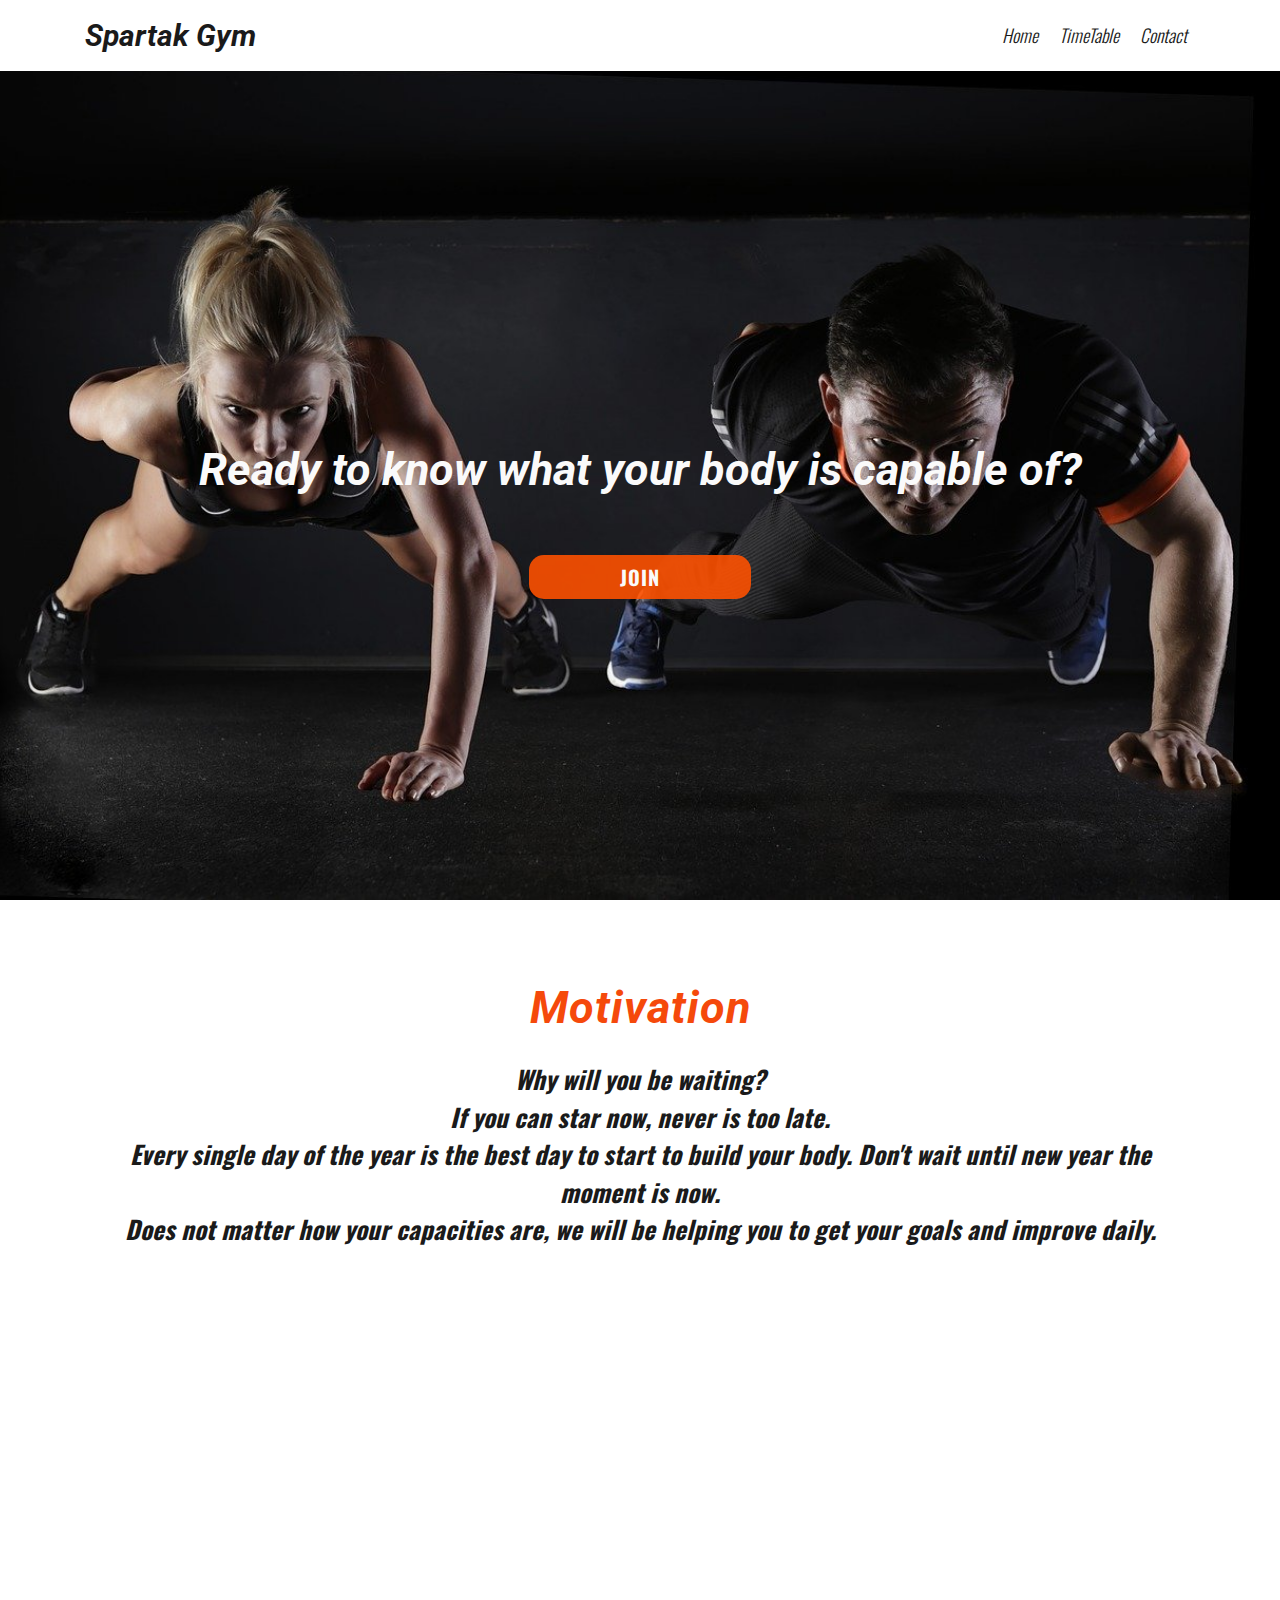
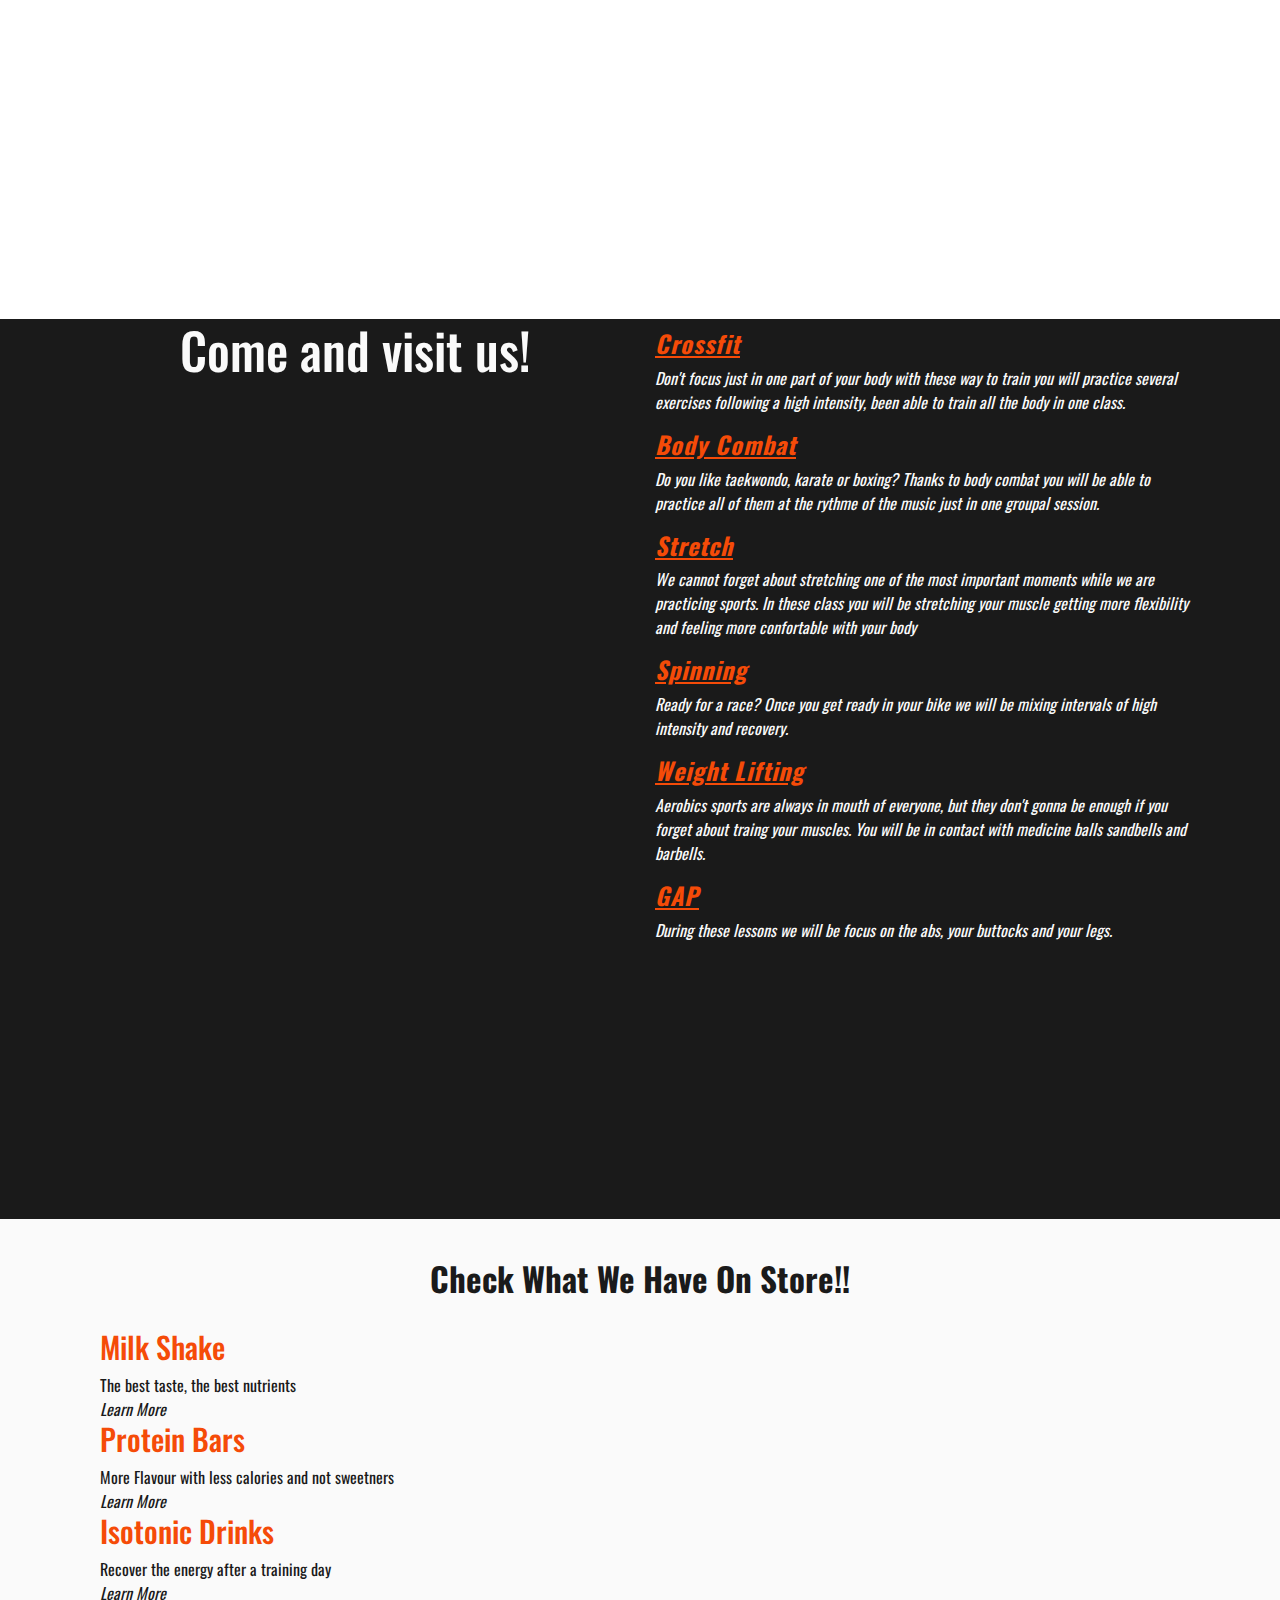
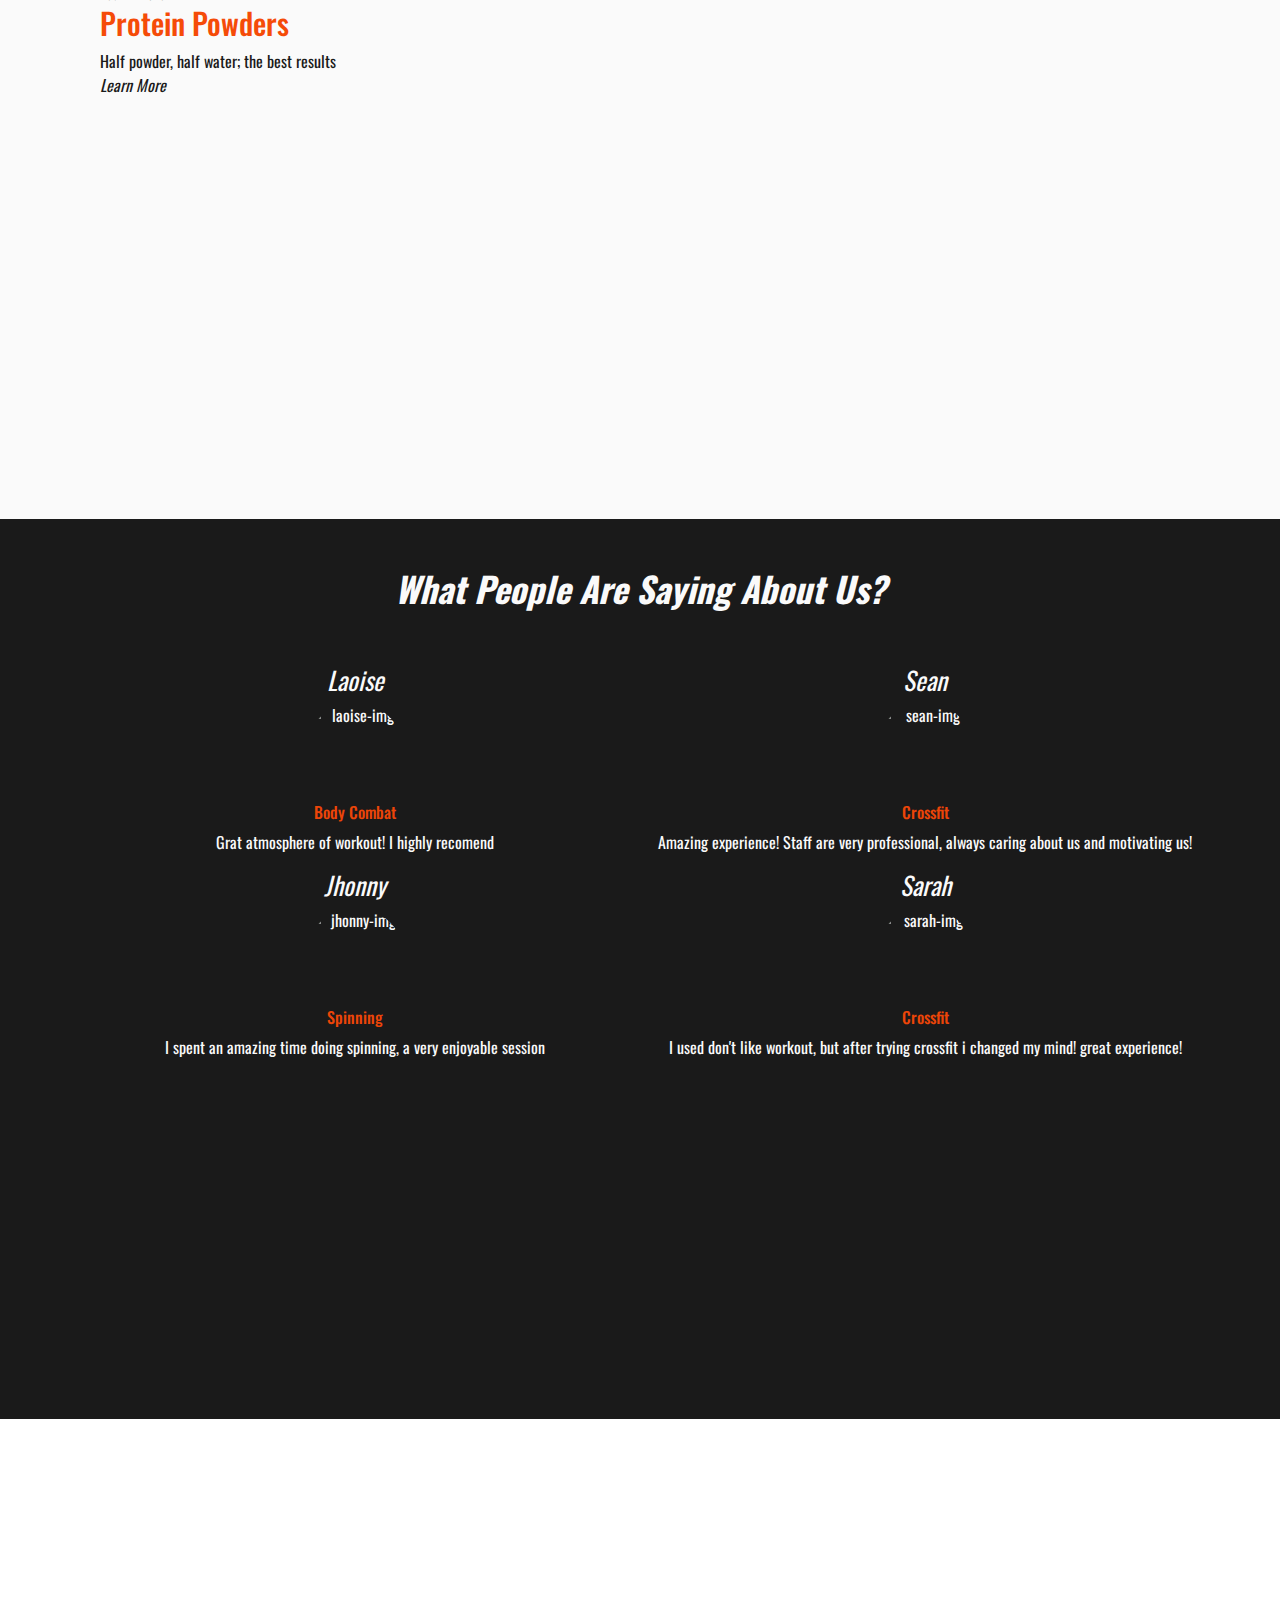
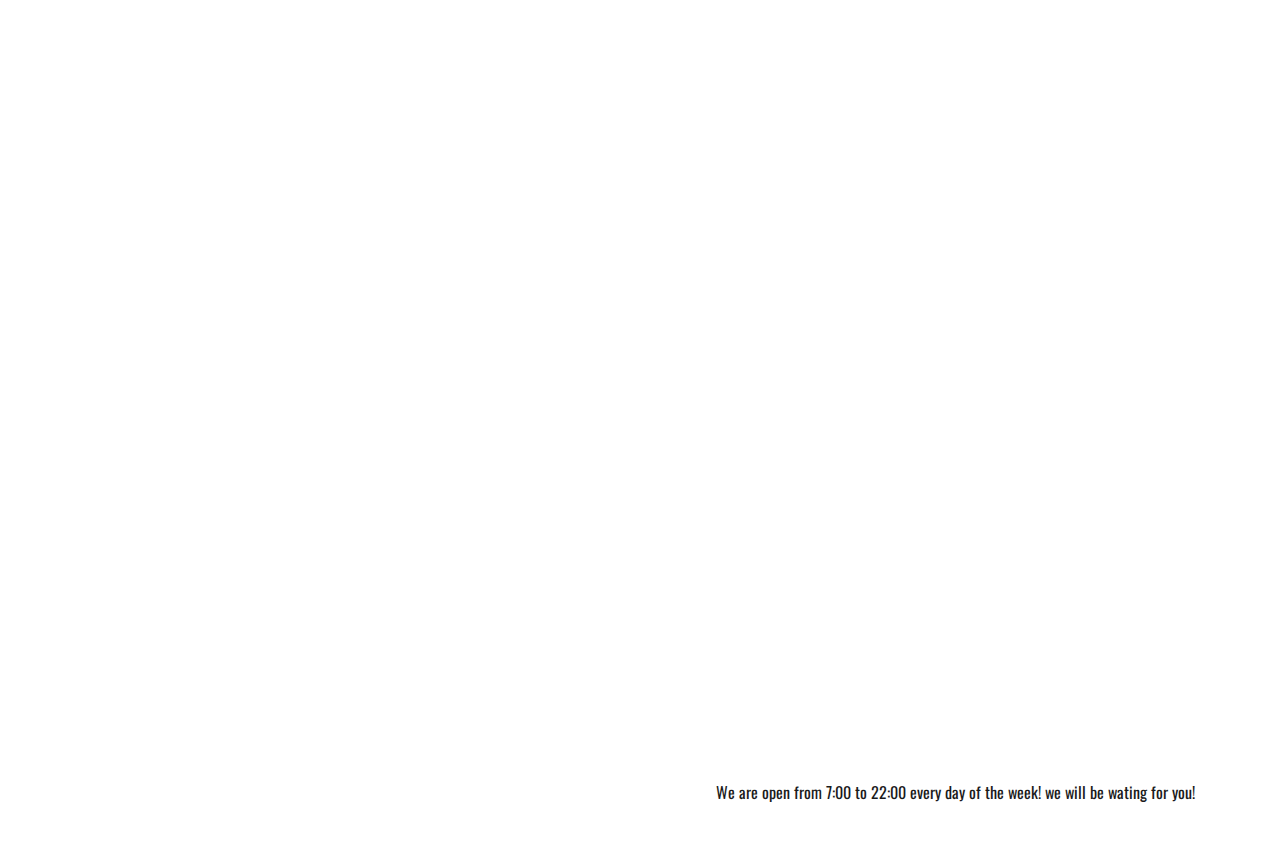
==== index.html @ c8887fbc "http.server" ====
<!DOCTYPE html>
<html lang="en">

<head>
	<meta charset="UTF-8">
	<meta name="viewport" content="width=device-width, initial-scale=1.0">
	<title>Spartak Gym</title>
	<!--BootStrapp-->
	<link rel="stylesheet" href="https://stackpath.bootstrapcdn.com/bootstrap/4.5.2/css/bootstrap.min.css"
		integrity="sha384-JcKb8q3iqJ61gNV9KGb8thSsNjpSL0n8PARn9HuZOnIxN0hoP+VmmDGMN5t9UJ0Z" crossorigin="anonymous">
	<!--FontAwesome-->
	<link rel="stylesheet" href="https://use.fontawesome.com/releases/v5.15.0/css/all.css"
		integrity="sha384-OLYO0LymqQ+uHXELyx93kblK5YIS3B2ZfLGBmsJaUyor7CpMTBsahDHByqSuWW+q" crossorigin="anonymous">
	<!--CustomCSS-->
	<link rel="stylesheet" href="assets/css/style.css">
</head>

<body>
	<!--Navbar-->
	<nav class="navbar navbar-expand-lg">
		<div class="container">
			<a class="navbar-brand logo-brand" href="index.html">Spartak Gym</a>
			<button class="navbar-toggler" type="button" data-toggle="collapse" data-target="#navbarSupportedContent" aria-controls="navbarSupportedContent" aria-expanded="false" aria-label="Toggle navigation">
    <i class="fas fa-bars"></i>
  </button>

			<div class="collapse navbar-collapse" id="navbarSupportedContent">
				<ul class="navbar-nav ml-auto">
					<li class="nav-item">
						<a class="nav-link nav-link-nav" href="index.html">Home</a>
					</li>
					<li class="nav-item">
						<a class="nav-link nav-link-nav" href="timetable.html">TimeTable</a>
					</li>
					<li class="nav-item">
						<a class="nav-link nav-link-nav" href="contact.html">Contact</a>
					</li>
				</ul>
			</div>
		</div>
	</nav>
	<!--/Navbar-->
	<!--Hero Section-->
	<section class="hero">
		<div class="container">
			<div class="row">
				<div class="col hero-text">
					<h1>Ready to know what your body is capable of?</h1>
					<a href="/login" class="btn btn-bg">
						Join
					</a>
				</div>
			</div>
		</div>
	</section>
	<!--/Hero Section-->
	<!--Motivation-->
	<section class="motivation">
		<div class="container">
			<div class="row">
				<div class="col">
					<h2>Motivation</h2>
					<p>
						<span class="head-line">Why will you be waiting? </span>
						<br>

						<span class="head-line">If you can star now, never is too late.</span> <br>

						<span class="head-line">
                         Every single day of the year is
						the best day to start to build your body. Don't wait until new year the moment is now.
                     </span>
						<br>
						<span class="head-line">
                            Does not
						matter how your capacities are, we will be helping you to get your goals and improve daily.
                         </span></p>
					<div class="embed-responsive embed-responsive-16by9 col-sm-12">
						<iframe class="embed-responsive-item motivaton-video"
							src="https://www.youtube.com/embed/M7RwzSuvTgs"
							allow="accelerometer; autoplay; clipboard-write; encrypted-media; gyroscope; picture-in-picture"
							allowfullscreen></iframe>
					</div>
				</div>
			</div>
		</div>
	</section>
	<!--/Motivation-->
	<!--Exercise-->
	<section class="exercise mt-5">
		<div class="container">
			<div class="row">
				<div class="col-12 col-lg-6 exercise-bg">
					<h2>Come and visit us!</h2>
				</div>
				<div class="col-12 col-lg-6 exercise-text">
					<h4>Crossfit</h4>
					<p>Don't focus just in one part of your body with these way to train you will practice several
						exercises following a high intensity, been able to train all the body in one class.</p>
					<h4>Body Combat</h4>
					<p>Do you like taekwondo, karate or boxing? Thanks to body combat you will be able to practice all
						of them at the rythme of the music just in one groupal session.</p>
					<h4>Stretch</h4>
					<p>We cannot forget about stretching one of the most important moments while we are practicing
						sports. In these class you will be stretching your muscle getting more flexibility and feeling
						more confortable with your body</p>
					<h4>Spinning</h4>
					<p>Ready for a race? Once you get ready in your bike we will be mixing intervals of high intensity
						and recovery.</p>
					<h4>Weight Lifting</h4>
					<p>Aerobics sports are always in mouth of everyone, but they don't gonna be enough if you forget
						about traing your muscles. You will be in contact with medicine balls sandbells and barbells.
					</p>
					<h4>GAP</h4>
					<p>During these lessons we will be focus on the abs, your buttocks and your legs.</p>
				</div>
			</div>
		</div>
	</section>
	<!--/Exercise-->
	<!--Products-->
	<section class="products">
		<div class="container">
			<div class="row">
				<div class="col products-header">
					<a href="/productwebsite" target="_blank">
						<h2>Check What We Have On Store!!</h2>
					</a>
				</div>
			</div>
			<div class="row">
				<div class="col-lg-6 text-products">
					<div class="container">
						<div class="text-product">
							<h5>Milk Shake</h5>
							<p>The best taste, the best nutrients</p>
							<a href="/product-website" target="_blank">
								<i class="fas fa-angle-double-right">Learn More</i>
							</a>
						</div>
						<div class="text-product">
							<h5>Protein Bars</h5>
							<p>More Flavour with less calories and not sweetners</p>
							<a href="/product-website" target="_blank">
								<i class="fas fa-angle-double-right">Learn More</i>
							</a>
						</div>
						<div class="text-product">
							<h5>Isotonic Drinks</h5>
							<p>Recover the energy after a training day</p>
							<a href="/product-website" target="_blank">
								<i class="fas fa-angle-double-right">Learn More</i>
							</a>
						</div>
						<div class="text-product">
							<h5>Protein Powders</h5>
							<p>Half powder, half water; the best results</p>
							<a href="/product-website" target="_blank">
								<i class="fas fa-angle-double-right">Learn More</i>
							</a>
						</div>
					</div>
				</div>
				<div class="d-none d-lg-block col-lg-6 product-image">

				</div>
			</div>
		</div>
	</section>
	<!--/Products-->

	<!--Opinion-->
	<section class="opinion opinion-bg">
		<div class="container">
			<div class="row">
				<div class="col">
					<h2 class="mt-5 opinion-header">What People Are Saying About Us?</h2>
				</div>
			</div>
			<div class="row mt-3 opinion">
				<div class="col-md-6 col-lg-6">
					<h3 class="opinion-sub-header">Laoise</h3>
					<img src="assets/images/womanImage.jpg" alt="laoise-img" class="opinion-img d-none d-md-block">
					<h6>Body Combat</h6>
					<p>Grat atmosphere of workout! I highly recomend</p>
				</div>
				<div class="col-md-6 col-lg-6">
					<h3 class="opinion-sub-header">Sean</h3>
					<img src="assets/images/imageGuy.jpg" alt="sean-img" class="opinion-img d-none d-md-block">
					<h6>Crossfit</h6>
					<p>Amazing experience! Staff are very professional, always caring about us and motivating us!</p>
				</div>
			</div>
			<div class="row opinion text-center">
				<div class="col-md-6 col-lg-6">
					<h3 class="opinion-sub-header">Jhonny</h3>
					<img src="assets/images/secondImageGuy.jpg" alt="jhonny-img" class="opinion-img d-none d-md-block">
					<h6>Spinning</h6>
					<p>I spent an amazing time doing spinning, a very enjoyable session</p>
				</div>
				<div class="col-md-6 col-lg-6">
					<h3 class="opinion-sub-header">Sarah</h3>
					<img src="assets/images/secondImageWoman.jpg" alt="sarah-img" class="opinion-img d-none d-md-block">
					<h6>Crossfit</h6>
					<p>I used don't like workout, but after trying crossfit i changed my mind! great experience!</p>
				</div>
			</div>
		</div>
	</section>
	<!--/Opinion-->
	<!-- Location -->
	<section class="location">
		<div class="container">
			<div class="row">
				<div class="col-12 location">
					<iframe
						src="https://www.google.com/maps/embed?pb=!1m18!1m12!1m3!1d3280.886918277588!2d-55.706773685606095!3d-34.68280338043908!2m3!1f0!2f0!3f0!3m2!1i1024!2i768!4f13.1!3m3!1m2!1s0x95a01d057c825479%3A0x8a7ae8ecb82d20e7!2sClub%20Social%20y%20Deportivo%20Soca!5e0!3m2!1sen!2sie!4v1603006170565!5m2!1sen!2sie"
						width="100%" height="100%" frameborder="0" style="border:0;" allowfullscreen=""
						aria-hidden="false" tabindex="0"></iframe>
				</div>
			</div>
		</div>
	</section>
	<!-- /Location -->
	<!--Footer-->
	<footer class="footer-site">
		<div class="container">
			<div class="row">
				<div class="col-sm-12 col-md-4 col-lg-4">
					<div class="icon-footer">
						<a href="http://www.facebook.com" target="_blank">
							<i class="fab fa-facebook-f"></i>
						</a>
						<a href="http://www.instagram.com" target="_blank">
							<i class="fab fa-instagram"></i>
						</a>
						<a href="http://www.youtube.com" target="_blank">
							<i class="fab fa-youtube"></i>
						</a>
						<a href="http://www.twitter.com" target="_blank">
							<i class="fab fa-twitter"></i>
						</a>
					</div>
				</div>
				<div class="d-none d-md-block col-md-8 col-lg-8">
					<div class="time">
						<p>We are open from 7:00 to 22:00 every day of the week! we will be wating for you!</p>
					</div>
				</div>
			</div>
		</div>
	</footer>

	<!--/Footer-->

	<!--BootStrap JavaScript-->
	<script src="https://code.jquery.com/jquery-3.5.1.slim.min.js"
		integrity="sha384-DfXdz2htPH0lsSSs5nCTpuj/zy4C+OGpamoFVy38MVBnE+IbbVYUew+OrCXaRkfj" crossorigin="anonymous">
	</script>
	<script src="https://cdn.jsdelivr.net/npm/popper.js@1.16.1/dist/umd/popper.min.js"
		integrity="sha384-9/reFTGAW83EW2RDu2S0VKaIzap3H66lZH81PoYlFhbGU+6BZp6G7niu735Sk7lN" crossorigin="anonymous">
	</script>
	<script src="https://stackpath.bootstrapcdn.com/bootstrap/4.5.2/js/bootstrap.min.js"
		integrity="sha384-B4gt1jrGC7Jh4AgTPSdUtOBvfO8shuf57BaghqFfPlYxofvL8/KUEfYiJOMMV+rV" crossorigin="anonymous">
	</script>
</body>

</html>
---- assets/css/style.css ----
/*---------------------------------------------FONT AWESOME */

@import url('https://fonts.googleapis.com/css2?family=Oswald:wght@200;300;400;500;600;700&family=Roboto:ital,wght@0,400;0,500;0,700;1,500;1,700&display=swap');

body {
    font-family: 'Oswald', sans-serif;
}

/*---------------------------------------------UTILITIES */

/*---------------------------------------------NAVBAR */

.logo-brand {
    font-family: 'Roboto', sans-serif;
    font-weight: 700;
    font-size: 30px;
    font-style: italic;
    color: #1a1a1a;
}

.logo-brand:hover {
    color: #1a1a1a;
}

.nav-link-nav {
    font-weight: 300;
    font-style: italic;
    font-size: 18px;
    color: #1a1a1a;
    margin-left: 5px;
}

.nav-link-nav:hover {
    color: #1a1a1a;
}

.navbar-toggler i {
    font-size: 33px;
}

/*---------------------------------------------HERO */

.hero {
    height: 100vh;
    background: url(../images/sport-image.jpg) bottom center fixed;
    background-size: cover;
    text-align: center;
    display: flex;
    align-items: center;
    justify-content: center;
}

.hero-text h1 {
    color: #fafafa;
    font-family: 'Roboto', sans-serif;
    font-weight: 700;
    font-style: italic;
    font-size: 45px;
}

.hero-text p {
    color: rgb(209, 186, 186);
    margin-top: 20px;
    letter-spacing: 1px;
    font-size: 18px;
}

.btn-bg {
    background: rgba(255, 81, 0, 0.89);
    width: 20%;
    border-radius: 15px;
    color: #fafafa;
    font-size: 20px;
    letter-spacing: 1px;
    font-weight: 700;
    text-transform: uppercase;
    margin-top: 50px;
}

.btn-bg:hover {
    color: #fafafa;
}

/*---------------------------------------------MOTIVATION */

.motivation {
    text-align: center;
    height: 100vh;
    display: flex;
    align-items: flex-start;
}

.motivation h2 {
    font-family: 'Roboto', sans-serif;
    font-style: italic;
    font-weight: 700;
    font-size: 45px;
    letter-spacing: 1px;
    margin-top: 10px;
    color: rgb(245, 73, 11);
}

.motivation p {
    font-style: italic;
    margin-top: 25px;
}

.head-line {
    font-size: 25px;
    font-weight: 700;
    color: #1a1a1a;
}

.embed-responsive {
    width: 40%;
    margin: auto;
    margin-top: 110px;
}

/*---------------------------------------------Exercise */

.exercise {
    background: #1a1a1a;
}
.exercise-bg {
    background: url(../images/exercise.jpg);
    background-size: cover;
    background-position: center;
    height: 100vh;
    text-align: center;
    margin: auto;
}

.exercise-bg h2 {
    color: #fafafa;
    font-size: 50px;
}

.exercise-text {
    font-style: italic;
    margin-top: 10px;
}

.exercise-text h4 {
    color: #f54b08;
    font-weight: 700;
    text-decoration: underline;
    letter-spacing: 1px;
}

.exercise-text p {
    color: #fafafa;
}

/*---------------------------------------------Products */

.products {
    height: 100vh;
    background: #fafafa;
}

.products-header a {
    text-decoration: none;
}

.products-header h2 {
    font-size: 33px;
    font-weight: 700;
    text-align: center;
    margin-top: 40px;
    margin-bottom: 30px;
    color: #1a1a1a;

}

.text-products {
    height: 100vh;
}

.text-product {
    color: #1a1a1a;
    
}

.text-product h5 {
    font-size: 30px;
    color: #f54b08;
}

.text-product p {
    margin-bottom: 0;
}

.text-product a i {
    color: #1a1a1a;
    margin-bottom: 30px;
}


.product-image {
    height: 75vh;
    background: url(../images/product-image.jpg);
    background-size: cover;
}

/*---------------------------------------------Opinion */

.opinion-bg {
    background: #1a1a1a;
    color: #fafafa;
    height: 100vh;
}

.opinion {
    margin-bottom: 0;
    padding-bottom: 0;
    text-align: center;
}

.opinion-header {
    text-align: center;
    font-size: 35px;
    font-weight: 700;
    font-style: italic;
    margin-bottom: 40px;
}

.opinion-sub-header {
    text-align: center;
    font-size: 25px;
    font-weight: 400;
    font-style: italic;
}

.opinion-img {
    width: 100px;
    height: 100px;
    border-radius: 50%;
    margin: auto;
}

.opinion h6 {
    text-align: center;
    color: rgb(236, 69, 8);
}
.opinion p {
    text-align: center;
}

/*---------------------------------------------Location */

.location {
    height: 100vh;
}

/*---------------------------------------------Footer */

.footer-site {
    height: 15vh;
    display: flex;
    text-align: center;
    align-items: center;
}

.icon-footer {
    display: flex;
    align-items: center;
    justify-content: space-between;
    margin: auto;
    margin-top: 8%;
}

.icon-footer a i {
    font-size: 30px;
    color: black;
    font-weight: 700;
    margin-right: 20px;
}

.time {
    color: #1a1a1a;
    text-align: right;
    align-items: center;
    margin: auto;
    margin-top: 30px;
}


/*---------------------------------------------Table */

.timetable {
    background: black;
    padding-bottom: 20px;
}

.card {
    border: black;
}

.card-header {
    background: black;
    border: none;
}

.card-body {
    background: black;
}

.table-sub-header {
    text-align: center;
    font-weight: 700;
    font-style: italic;
    color: #fafafa;
}

.table-sub-header h2 {
    font-size: 40px;
}
.btn-header {
    font-style: italic;
    font-weight: 700;
    color: black;;
    background: rgb(231, 78, 23);
}

.btn-header:hover {
    color: black;
}

.table-bg {
    background: rgb(119, 105, 105);
    color: #fafafa;
    text-align: center;
}

.table-heading {
    font-size: 25px;
    font-style: italic;
    font-weight: 700;
    color: black;
}

/*---------------------------------------------Contact */

.contact-bg {
    background: #1a1a1a;
}
.form-section {
    padding-bottom: 10px;
}

.contact-header {
    font-family: 'Roboto', sans-serif;
    font-weight: 700;
    font-style: italic;
    color: #fafafa;
    text-align: center;
}

.contact-header h4 {
    font-size: 40px;
}

.inputs-style {
    margin-bottom: 10px;
}

#contact-text {
    width: 100%;
    height: 100%;
}


/*---------------------------------------------Media Queries */

/*---------------------------------------------Hero */

@media screen and (max-width: 812px) {
    .hero {
        height: 100vh;
        background: url(../images/hero-image-mobile.jpg) no-repeat center center;
        background-size: cover;
    }
}

/*---------------------------------------------Motivation */

@media (max-width: 812px) {

    .motivation {
        height: auto;
    }

    .embed-responsive{
        width: 100%;
    }
}

/*---------------------------------------------Opinion */

@media (max-width: 812px) {
    .opinion-bg {
        height: auto;
    }
}

/*---------------------------------------------Footer */

@media (max-width: 812px) {
    .footer-site {
        display: flex;
        align-items: center;
        justify-content: space-between;
        padding-bottom: 40px;
    }
}

/*---------------------------------------------Contact */

@media (max-width: 812px) {
    .btn-bg {
        width: 50%;
    }
}
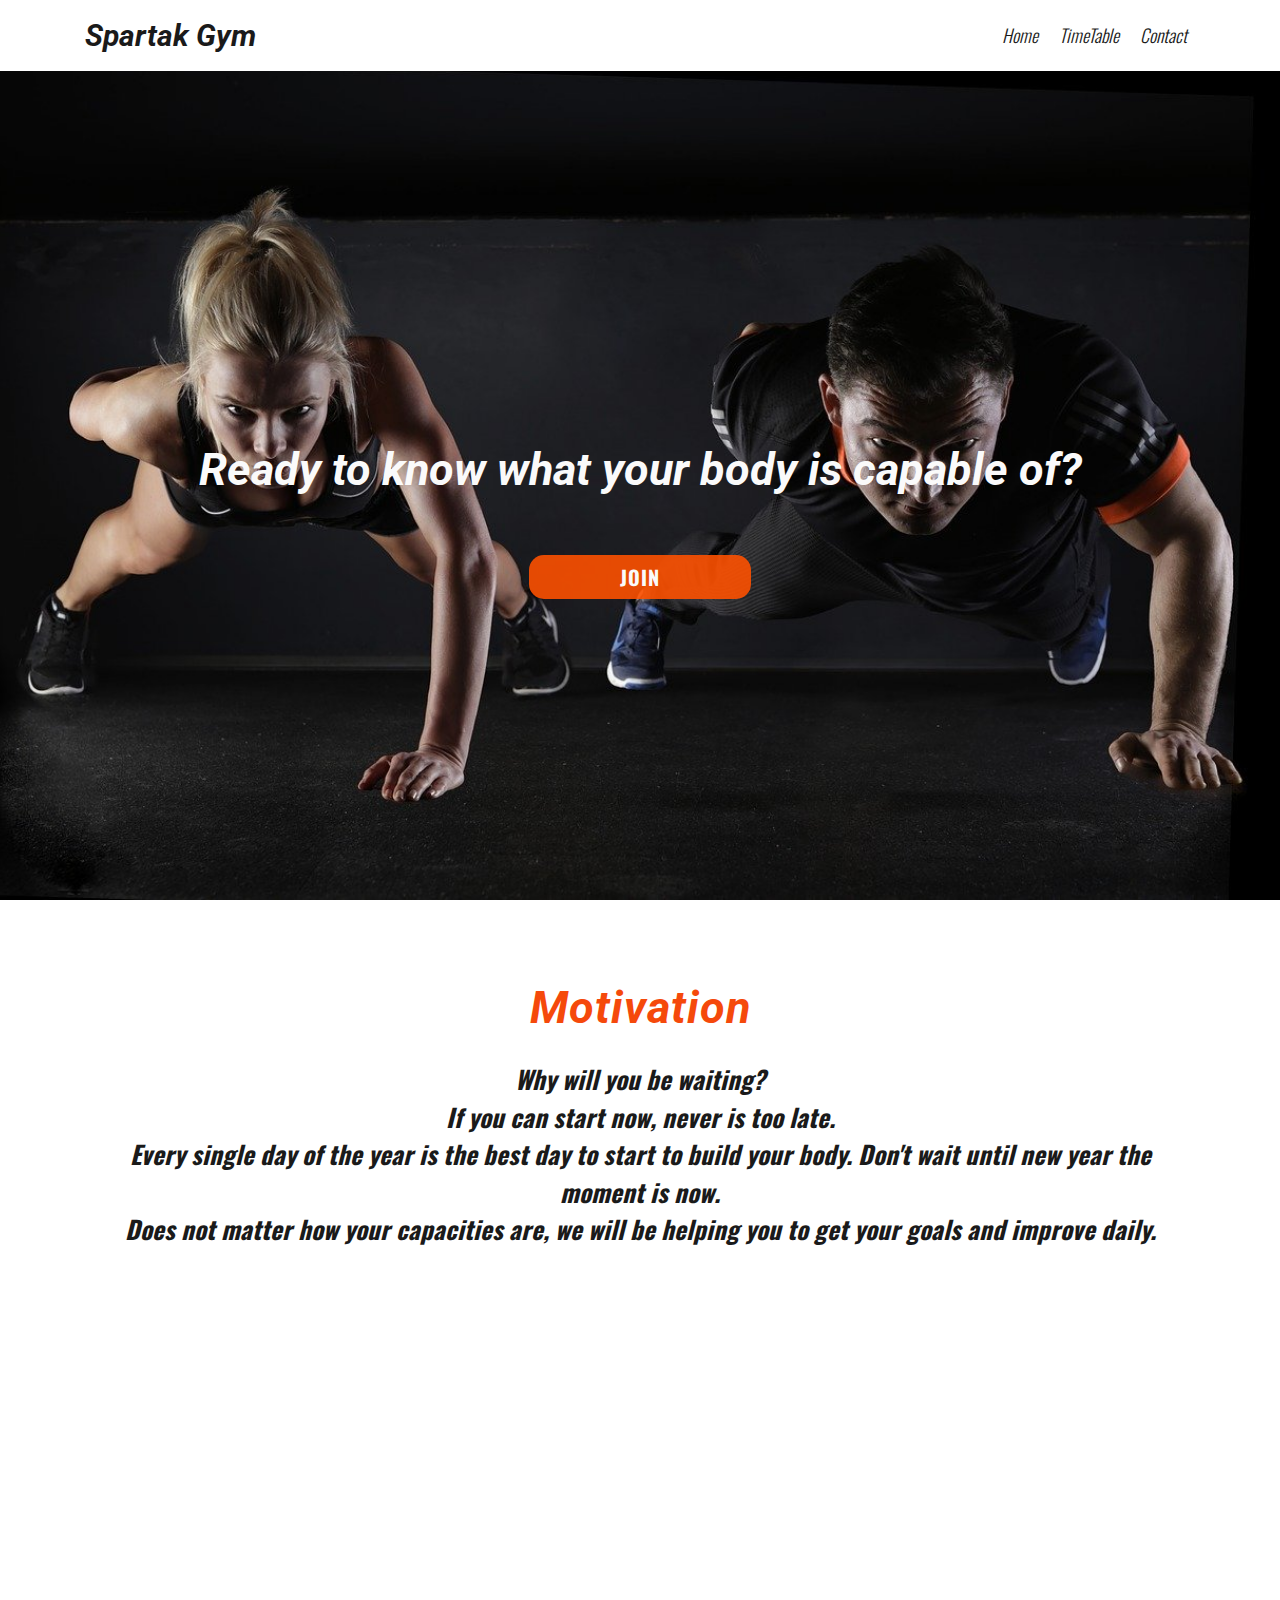
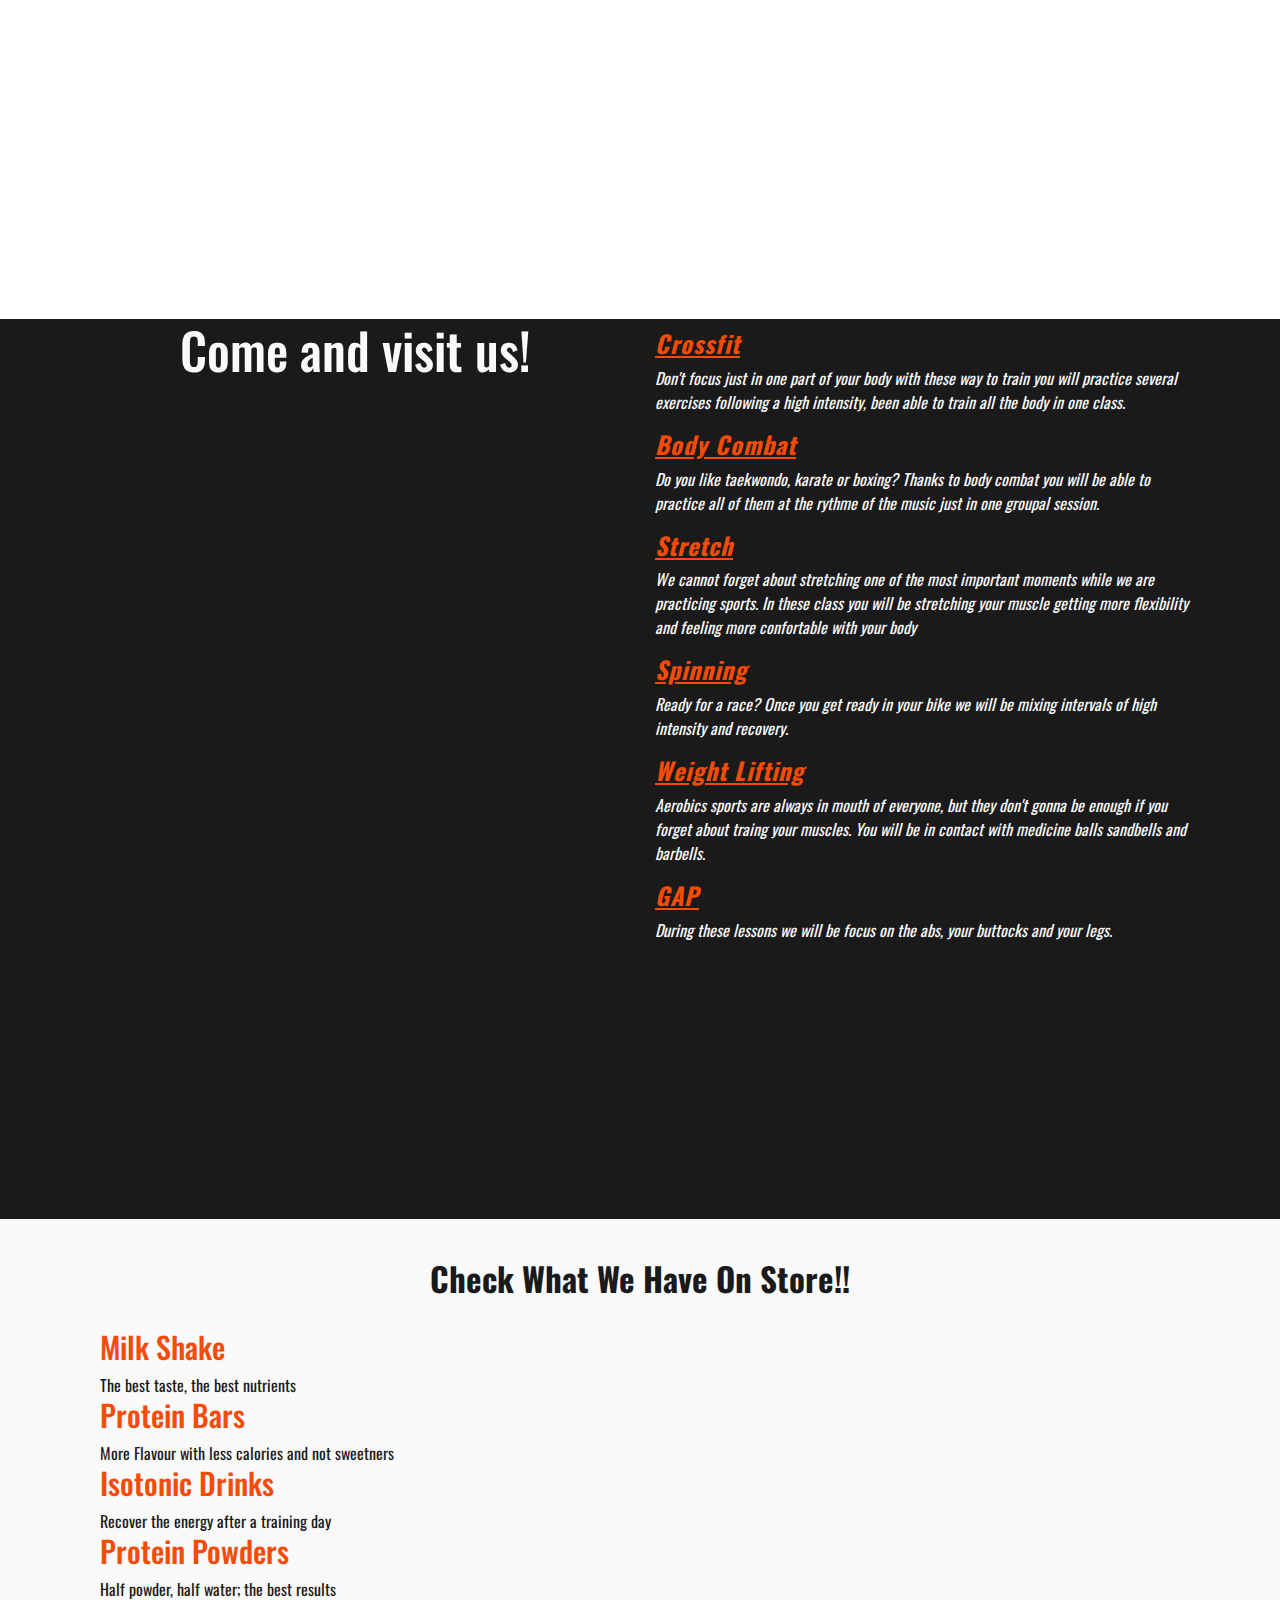
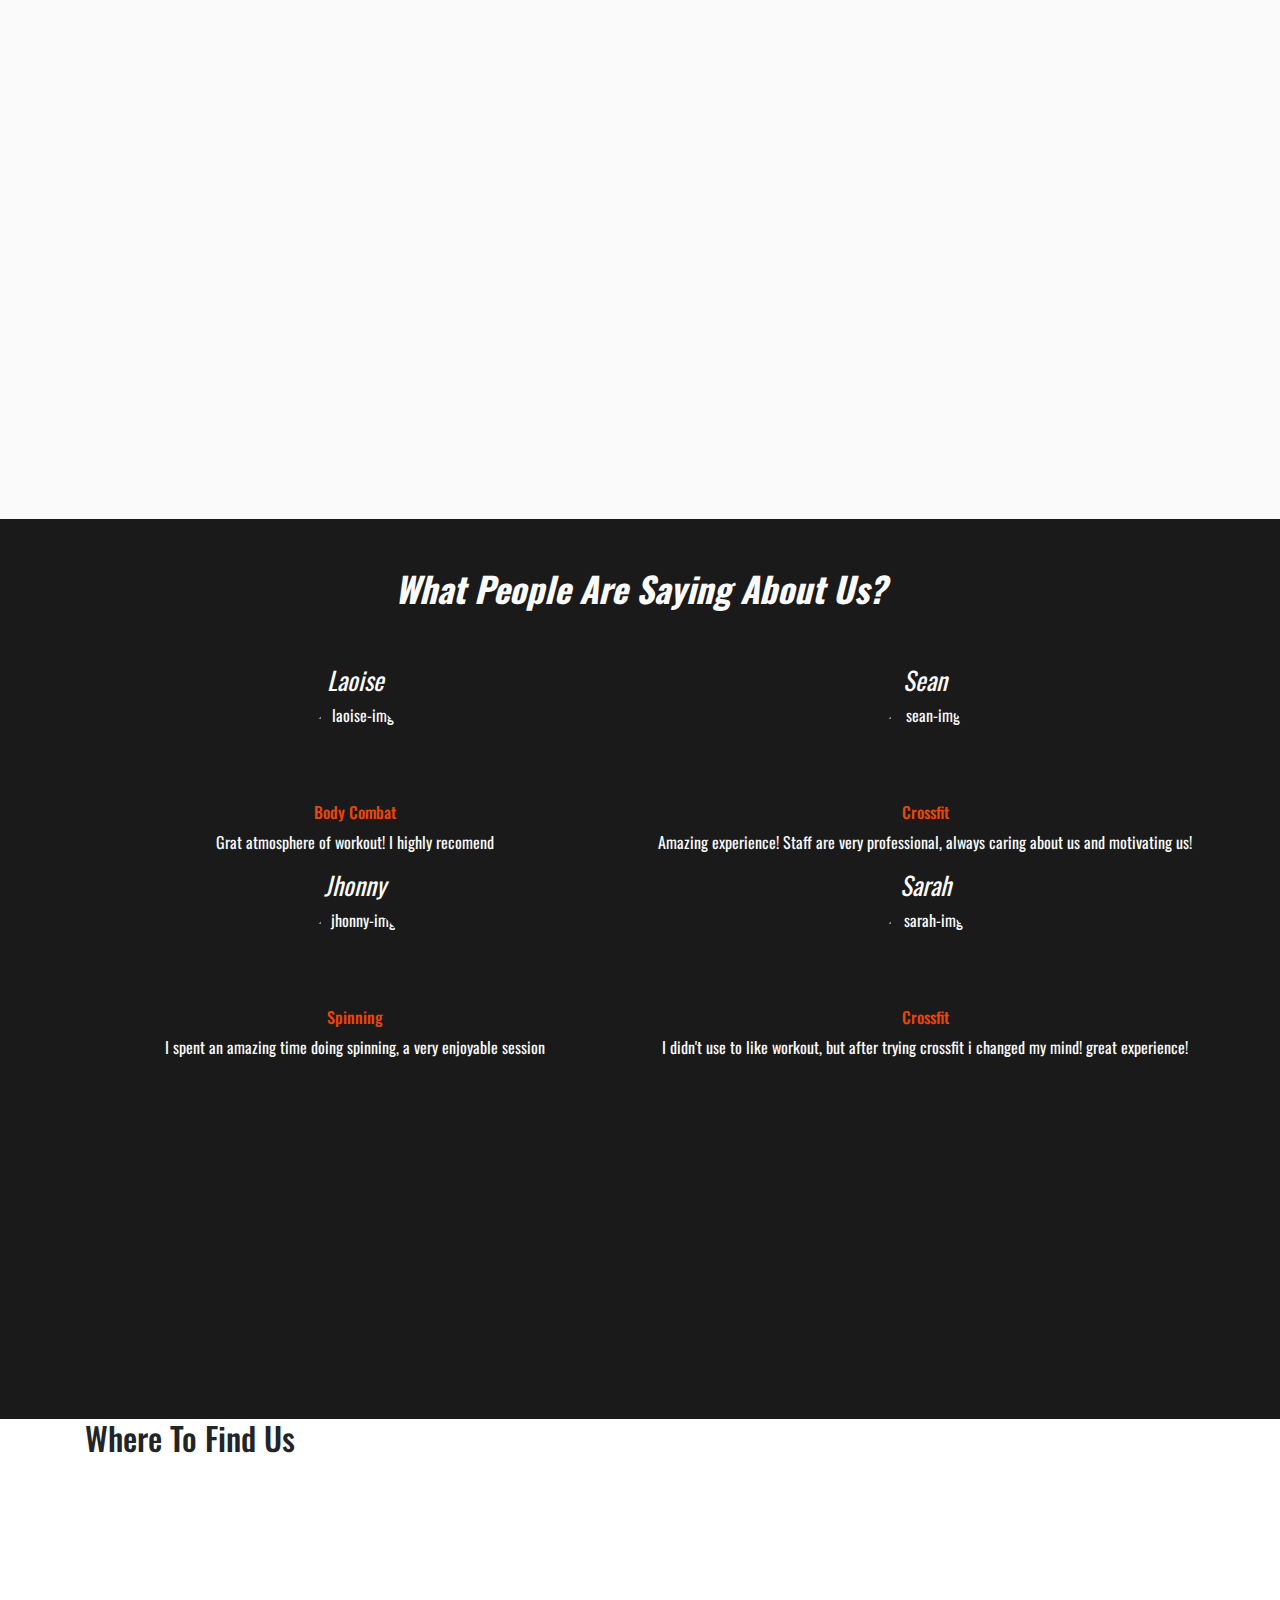
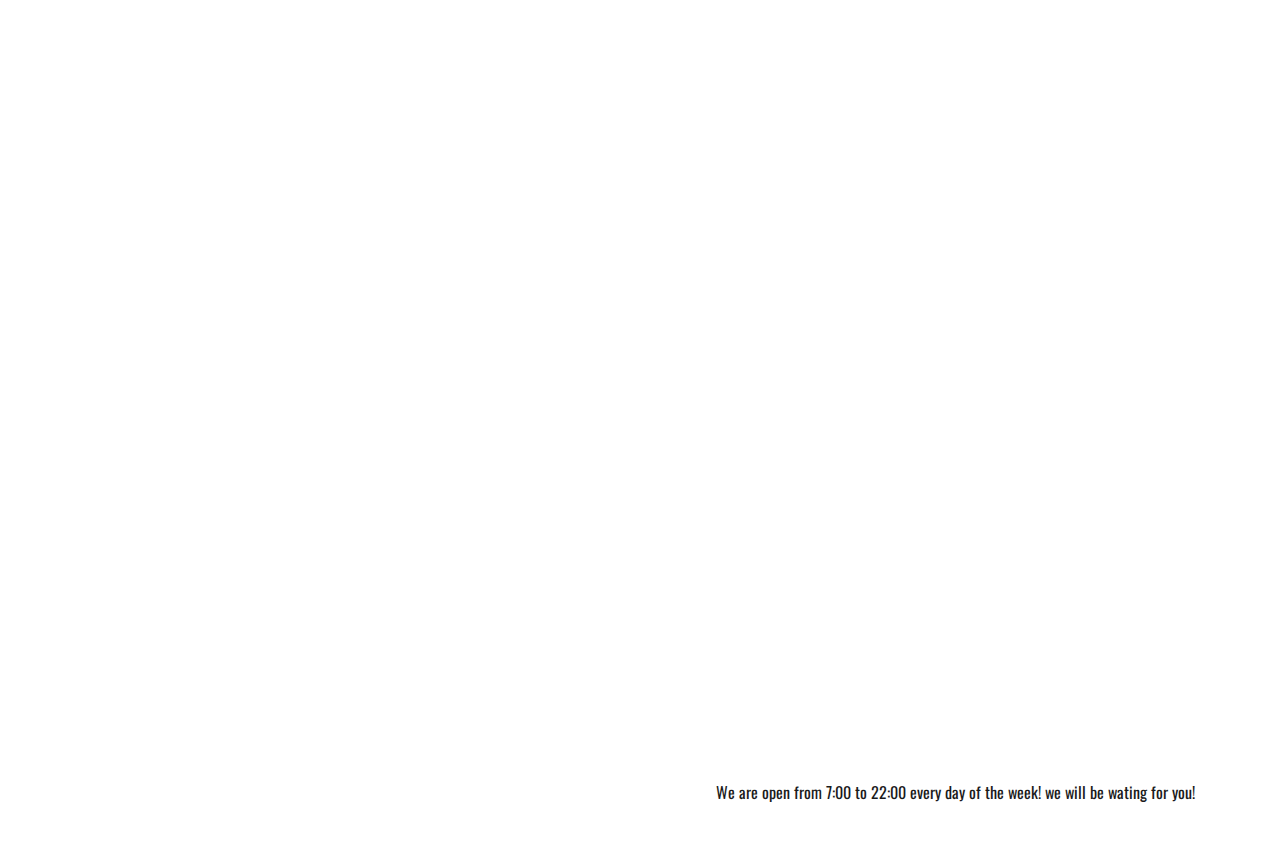
==== commit 15f9ebdf: "Fixing gramatical errors" ====
--- a/index.html
+++ b/index.html
@@ -64,7 +64,7 @@
 						<span class="head-line">Why will you be waiting? </span>
 						<br>
 
-						<span class="head-line">If you can star now, never is too late.</span> <br>
+						<span class="head-line">If you can start now, never is too late.</span> <br>
 
 						<span class="head-line">
                          Every single day of the year is
@@ -135,28 +135,24 @@
 							<h5>Milk Shake</h5>
 							<p>The best taste, the best nutrients</p>
 							<a href="/product-website" target="_blank">
-								<i class="fas fa-angle-double-right">Learn More</i>
 							</a>
 						</div>
 						<div class="text-product">
 							<h5>Protein Bars</h5>
 							<p>More Flavour with less calories and not sweetners</p>
 							<a href="/product-website" target="_blank">
-								<i class="fas fa-angle-double-right">Learn More</i>
 							</a>
 						</div>
 						<div class="text-product">
 							<h5>Isotonic Drinks</h5>
 							<p>Recover the energy after a training day</p>
 							<a href="/product-website" target="_blank">
-								<i class="fas fa-angle-double-right">Learn More</i>
 							</a>
 						</div>
 						<div class="text-product">
 							<h5>Protein Powders</h5>
 							<p>Half powder, half water; the best results</p>
 							<a href="/product-website" target="_blank">
-								<i class="fas fa-angle-double-right">Learn More</i>
 							</a>
 						</div>
 					</div>
@@ -180,13 +176,13 @@
 			<div class="row mt-3 opinion">
 				<div class="col-md-6 col-lg-6">
 					<h3 class="opinion-sub-header">Laoise</h3>
-					<img src="assets/images/womanImage.jpg" alt="laoise-img" class="opinion-img d-none d-md-block">
+					<img src="assets/images/imageGirlOne.jpg" alt="laoise-img" class="opinion-img d-none d-md-block">
 					<h6>Body Combat</h6>
 					<p>Grat atmosphere of workout! I highly recomend</p>
 				</div>
 				<div class="col-md-6 col-lg-6">
 					<h3 class="opinion-sub-header">Sean</h3>
-					<img src="assets/images/imageGuy.jpg" alt="sean-img" class="opinion-img d-none d-md-block">
+					<img src="assets/images/imageGuyOne.jpg" alt="sean-img" class="opinion-img d-none d-md-block">
 					<h6>Crossfit</h6>
 					<p>Amazing experience! Staff are very professional, always caring about us and motivating us!</p>
 				</div>
@@ -194,15 +190,15 @@
 			<div class="row opinion text-center">
 				<div class="col-md-6 col-lg-6">
 					<h3 class="opinion-sub-header">Jhonny</h3>
-					<img src="assets/images/secondImageGuy.jpg" alt="jhonny-img" class="opinion-img d-none d-md-block">
+					<img src="assets/images/imageGuySecond.jpg" alt="jhonny-img" class="opinion-img d-none d-md-block">
 					<h6>Spinning</h6>
 					<p>I spent an amazing time doing spinning, a very enjoyable session</p>
 				</div>
 				<div class="col-md-6 col-lg-6">
 					<h3 class="opinion-sub-header">Sarah</h3>
-					<img src="assets/images/secondImageWoman.jpg" alt="sarah-img" class="opinion-img d-none d-md-block">
+					<img src="assets/images/imageGirlSecond.jpg" alt="sarah-img" class="opinion-img d-none d-md-block">
 					<h6>Crossfit</h6>
-					<p>I used don't like workout, but after trying crossfit i changed my mind! great experience!</p>
+					<p>I didn't use to like workout, but after trying crossfit i changed my mind! great experience!</p>
 				</div>
 			</div>
 		</div>
@@ -213,10 +209,11 @@
 		<div class="container">
 			<div class="row">
 				<div class="col-12 location">
+                <h2 class="location-header">Where To Find Us</h2>
 					<iframe
 						src="https://www.google.com/maps/embed?pb=!1m18!1m12!1m3!1d3280.886918277588!2d-55.706773685606095!3d-34.68280338043908!2m3!1f0!2f0!3f0!3m2!1i1024!2i768!4f13.1!3m3!1m2!1s0x95a01d057c825479%3A0x8a7ae8ecb82d20e7!2sClub%20Social%20y%20Deportivo%20Soca!5e0!3m2!1sen!2sie!4v1603006170565!5m2!1sen!2sie"
-						width="100%" height="100%" frameborder="0" style="border:0;" allowfullscreen=""
-						aria-hidden="false" tabindex="0"></iframe>
+						width="100" height="100" style="border:0;" allowfullscreen=""
+						aria-hidden="false" tabindex="0" class="map"></iframe>
 				</div>
 			</div>
 		</div>
@@ -253,7 +250,7 @@
 
 	<!--/Footer-->
 
-	<!--BootStrap JavaScript-->
+	<!--BootStrap JavaScript and jQuery-->
 	<script src="https://code.jquery.com/jquery-3.5.1.slim.min.js"
 		integrity="sha384-DfXdz2htPH0lsSSs5nCTpuj/zy4C+OGpamoFVy38MVBnE+IbbVYUew+OrCXaRkfj" crossorigin="anonymous">
 	</script>
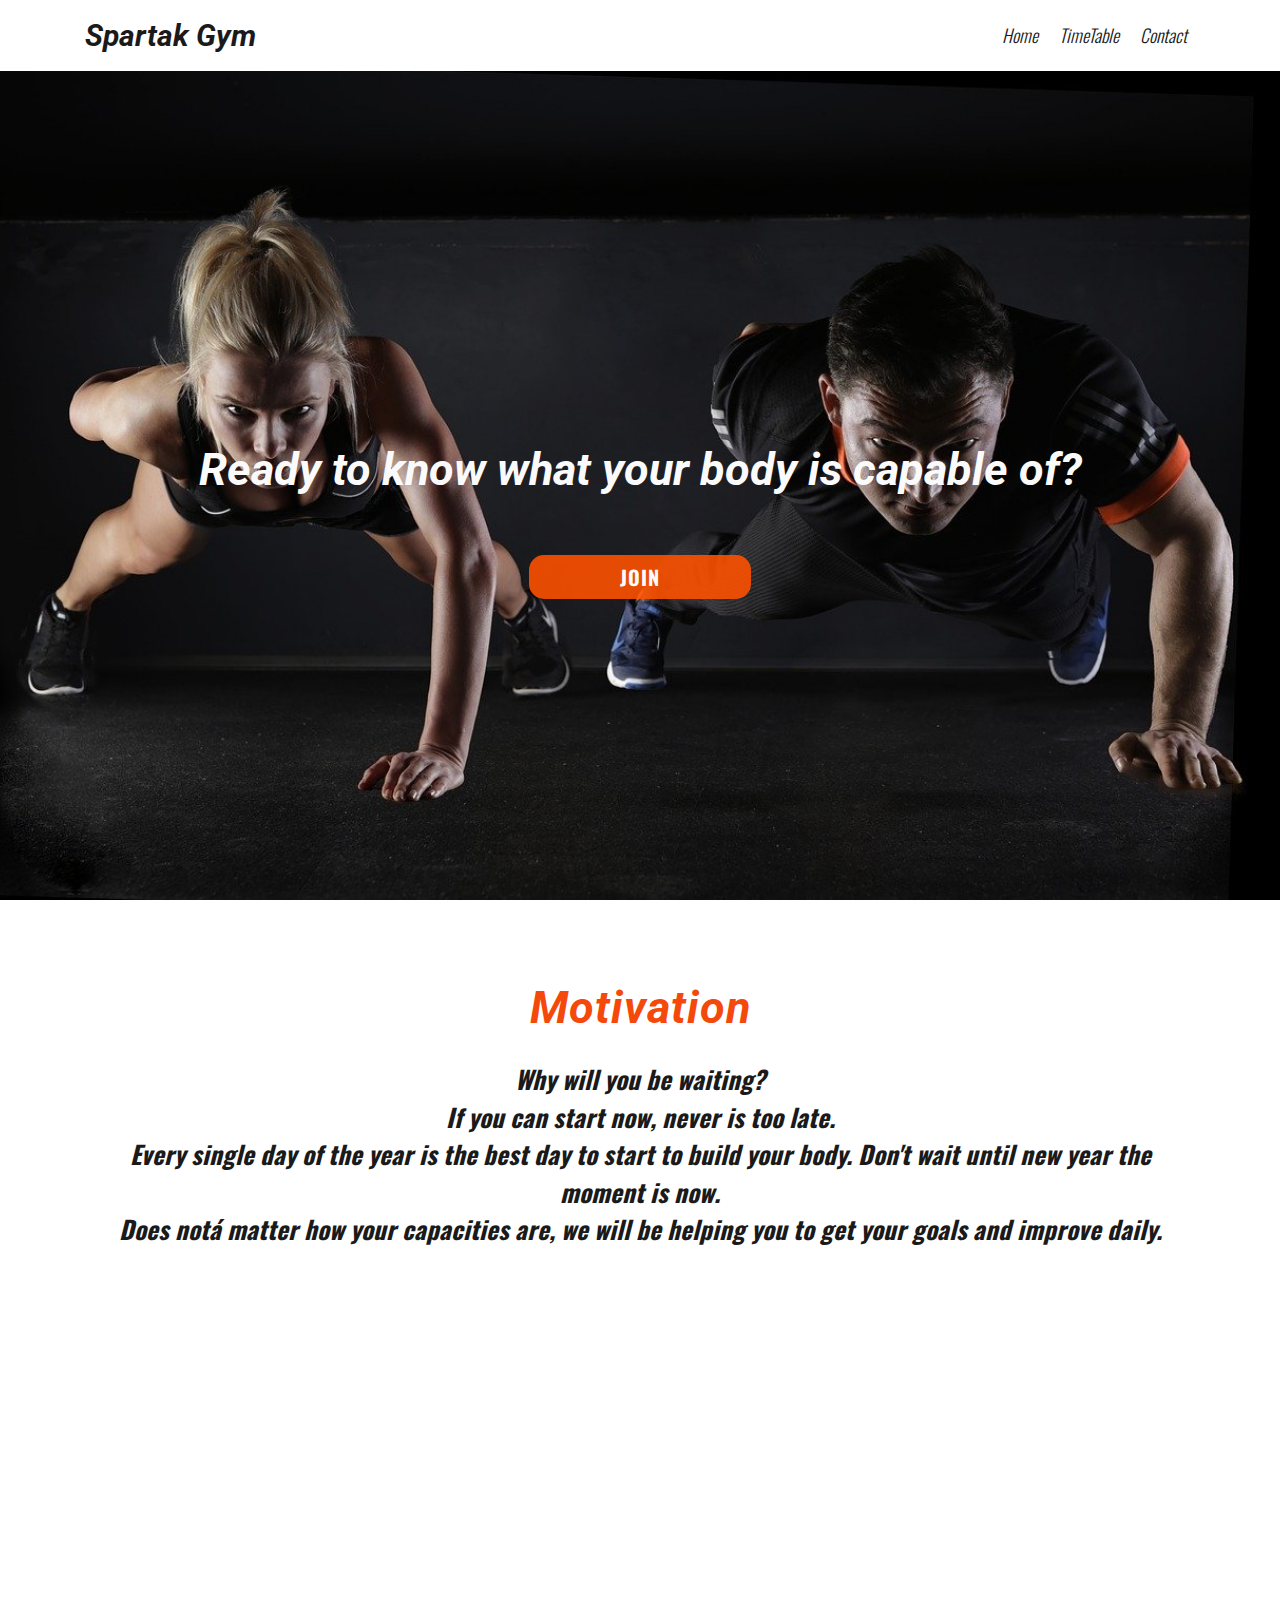
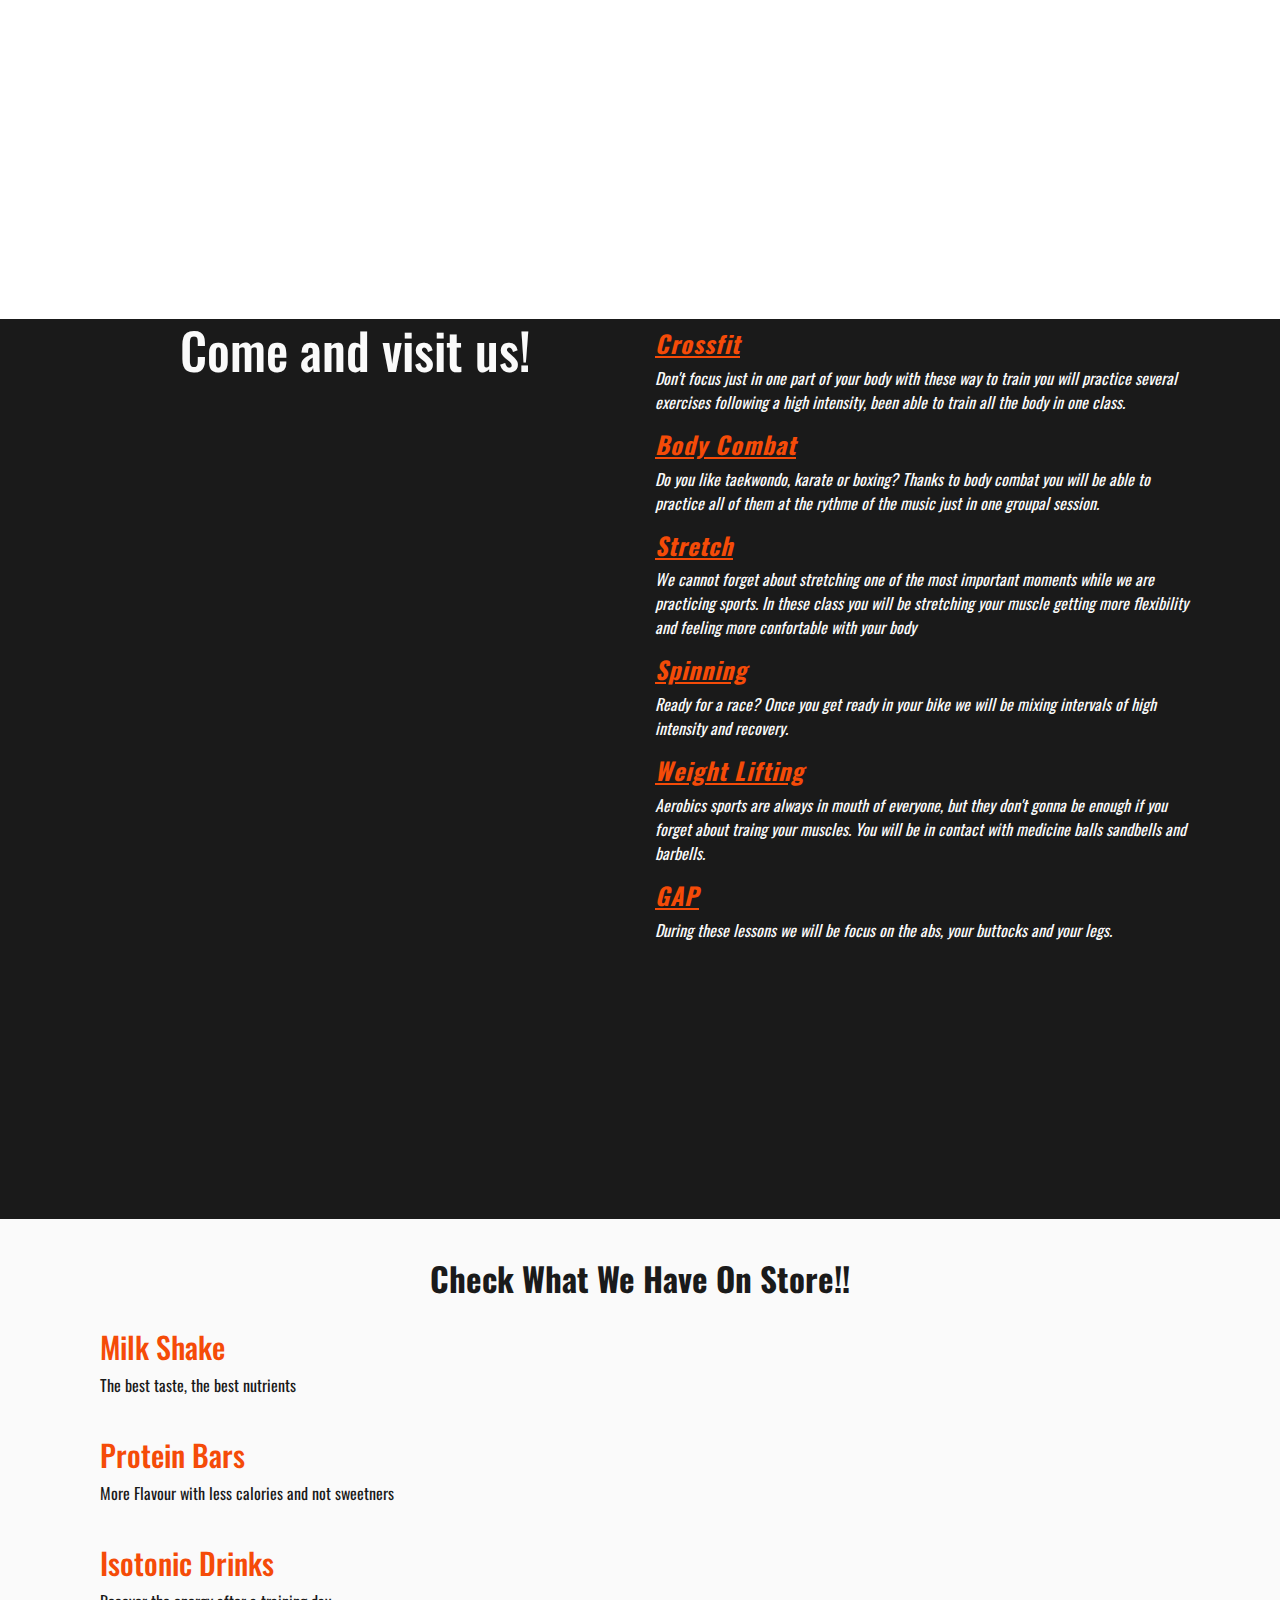
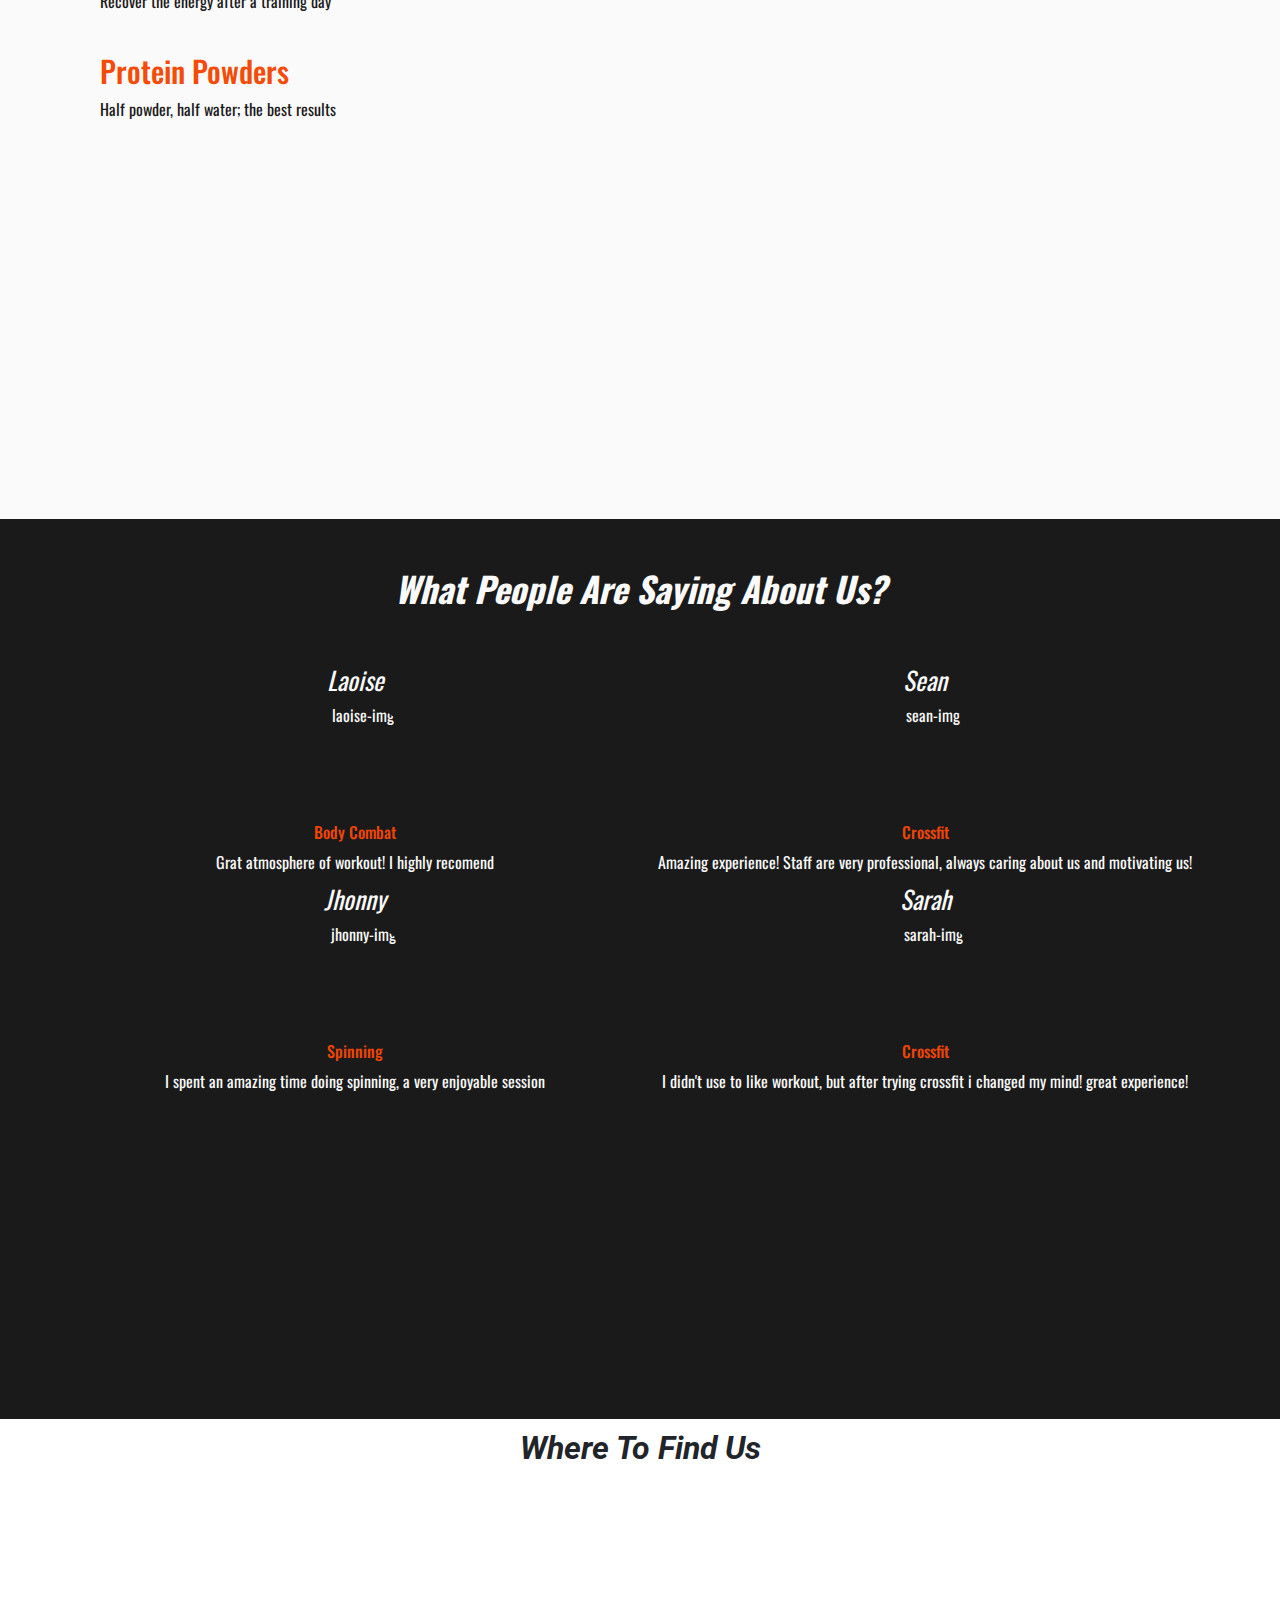
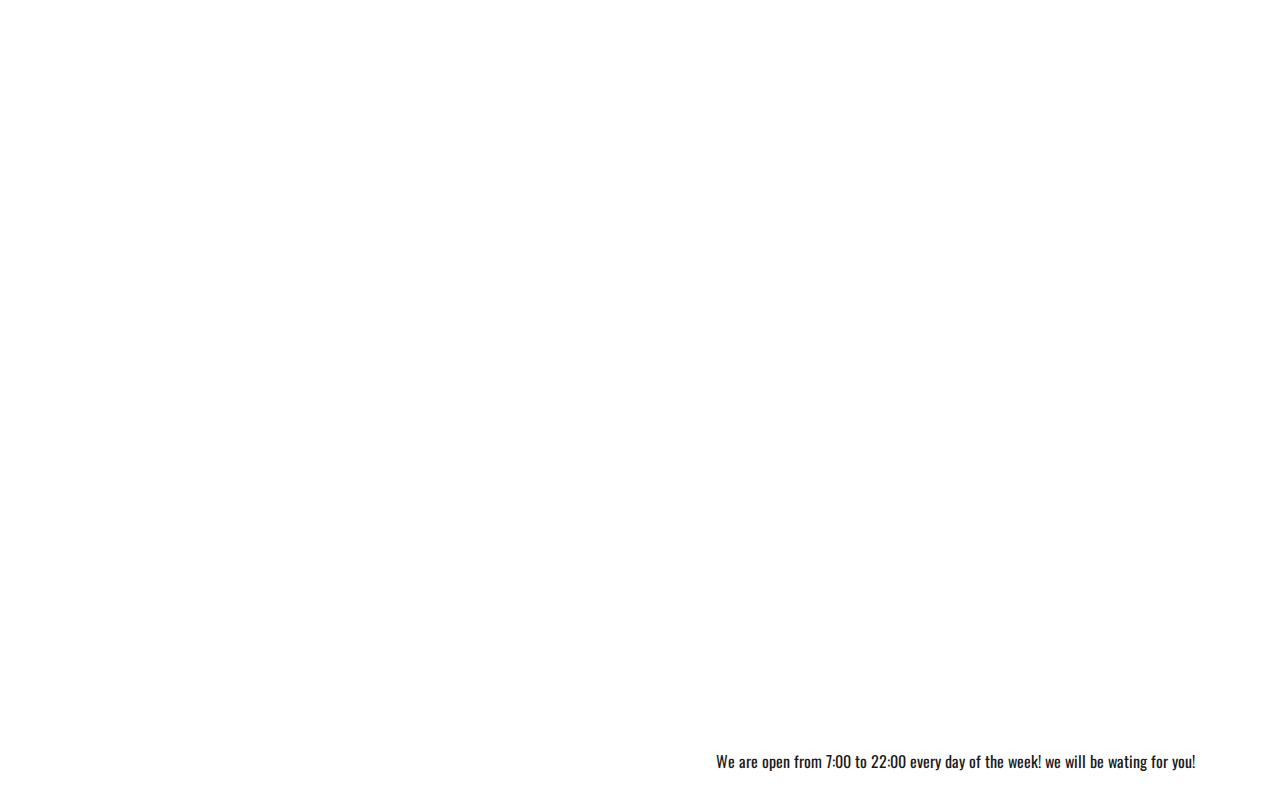
==== commit d911ac6b: "updating readme.md file testing and deployment sections" ====
--- a/index.html
+++ b/index.html
@@ -72,7 +72,7 @@
                      </span>
 						<br>
 						<span class="head-line">
-                            Does not
+                            Does notá
 						matter how your capacities are, we will be helping you to get your goals and improve daily.
                          </span></p>
 					<div class="embed-responsive embed-responsive-16by9 col-sm-12">
--- a/assets/css/style.css
+++ b/assets/css/style.css
@@ -48,6 +48,7 @@
     display: flex;
     align-items: center;
     justify-content: center;
+    overflow: scroll;
 }
 
 .hero-text h1 {
@@ -88,6 +89,7 @@
     height: 100vh;
     display: flex;
     align-items: flex-start;
+    overflow: scroll;
 }
 
 .motivation h2 {
@@ -155,8 +157,9 @@
 /*---------------------------------------------Products */
 
 .products {
-    height: 100vh;
     background: #fafafa;
+    height: 100vh;
+    overflow: auto;
 }
 
 .products-header a {
@@ -188,14 +191,8 @@
 }
 
 .text-product p {
-    margin-bottom: 0;
-}
-
-.text-product a i {
-    color: #1a1a1a;
-    margin-bottom: 30px;
-}
-
+    margin-bottom: 40px;
+}
 
 .product-image {
     height: 75vh;
@@ -209,6 +206,7 @@
     background: #1a1a1a;
     color: #fafafa;
     height: 100vh;
+    overflow: scroll;
 }
 
 .opinion {
@@ -233,8 +231,8 @@
 }
 
 .opinion-img {
-    width: 100px;
-    height: 100px;
+    width: 120px;
+    height: 120px;
     border-radius: 50%;
     margin: auto;
 }
@@ -245,18 +243,32 @@
 }
 .opinion p {
     text-align: center;
+    margin-bottom: 10px;
 }
 
 /*---------------------------------------------Location */
 
 .location {
     height: 100vh;
+    overflow: hidden;
+}
+
+.location-header {
+    font-style: italic;
+    text-align: center;
+    margin-top: 10px;
+    font-weight: 700;
+    font-family: 'Roboto', sans-serif;
+}
+.map {
+    width: 100%;
+    height: 90%;
 }
 
 /*---------------------------------------------Footer */
 
 .footer-site {
-    height: 15vh;
+    height: auto;
     display: flex;
     text-align: center;
     align-items: center;
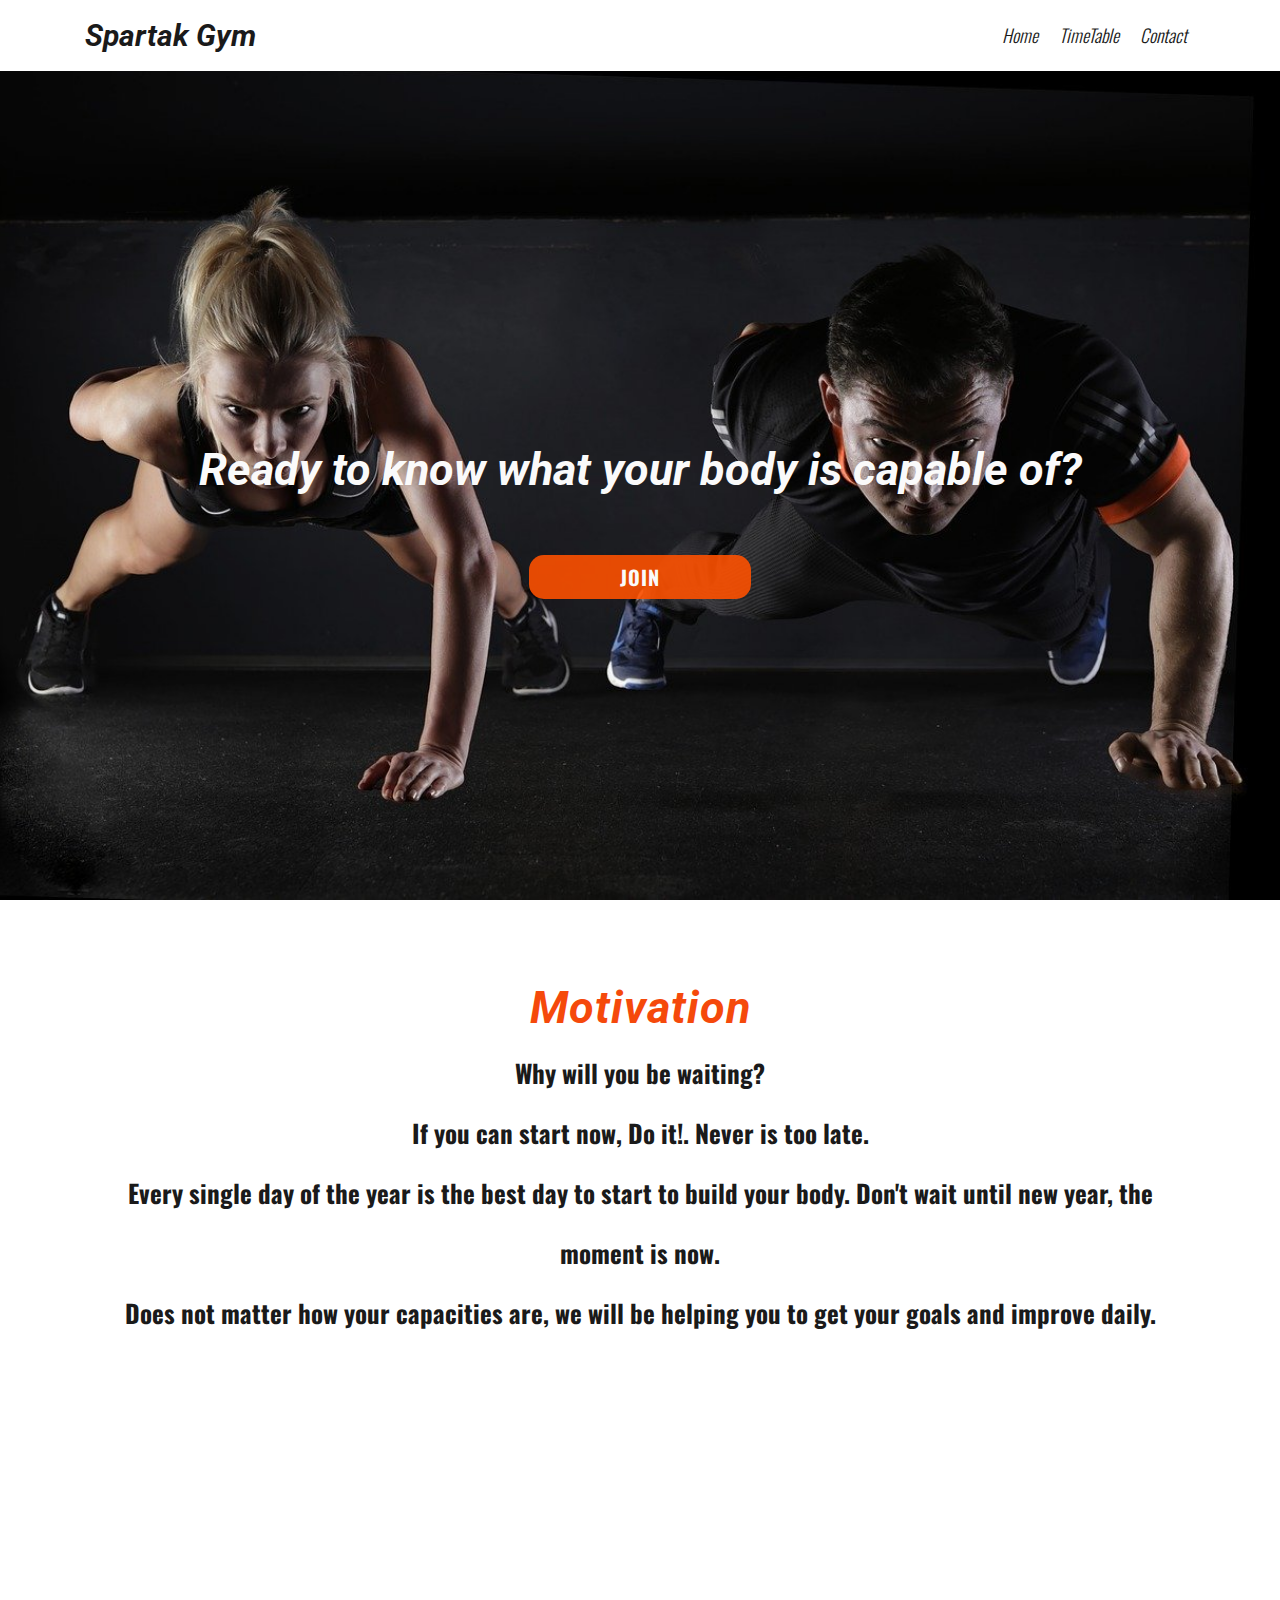
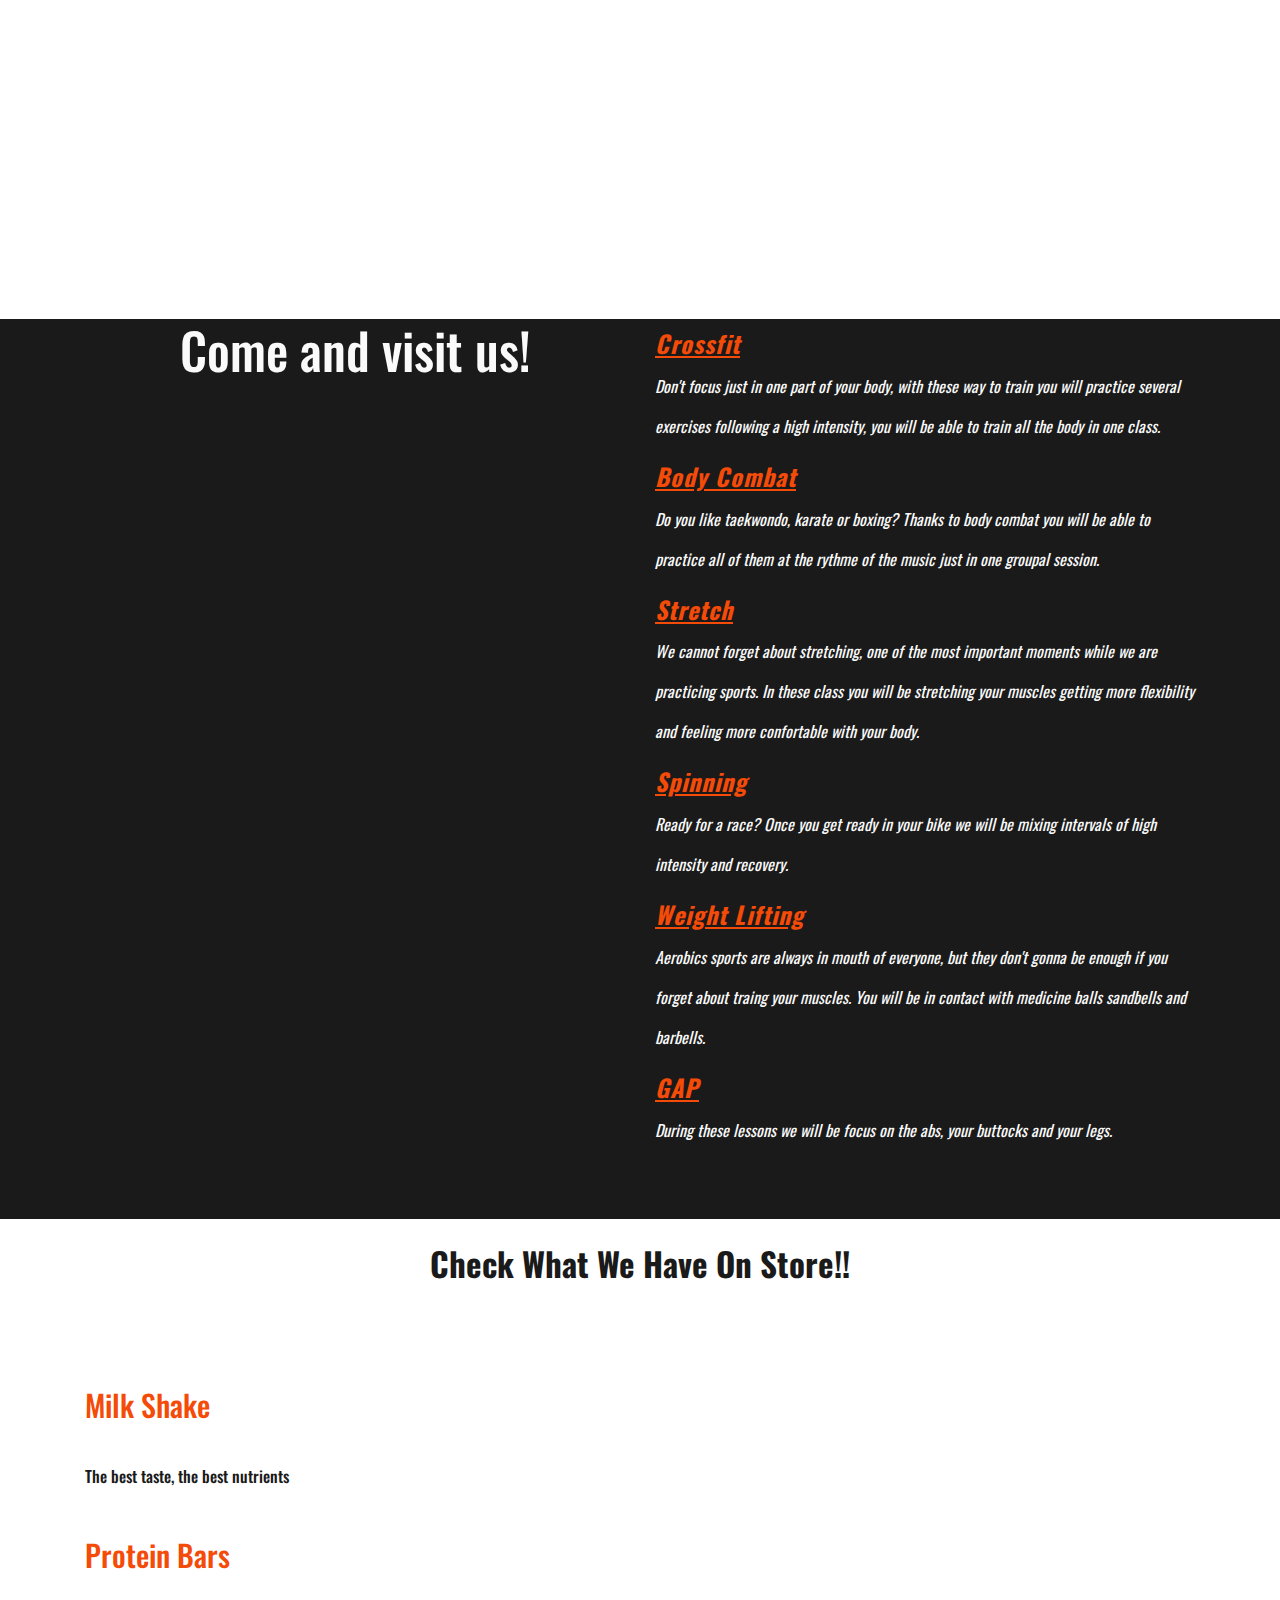
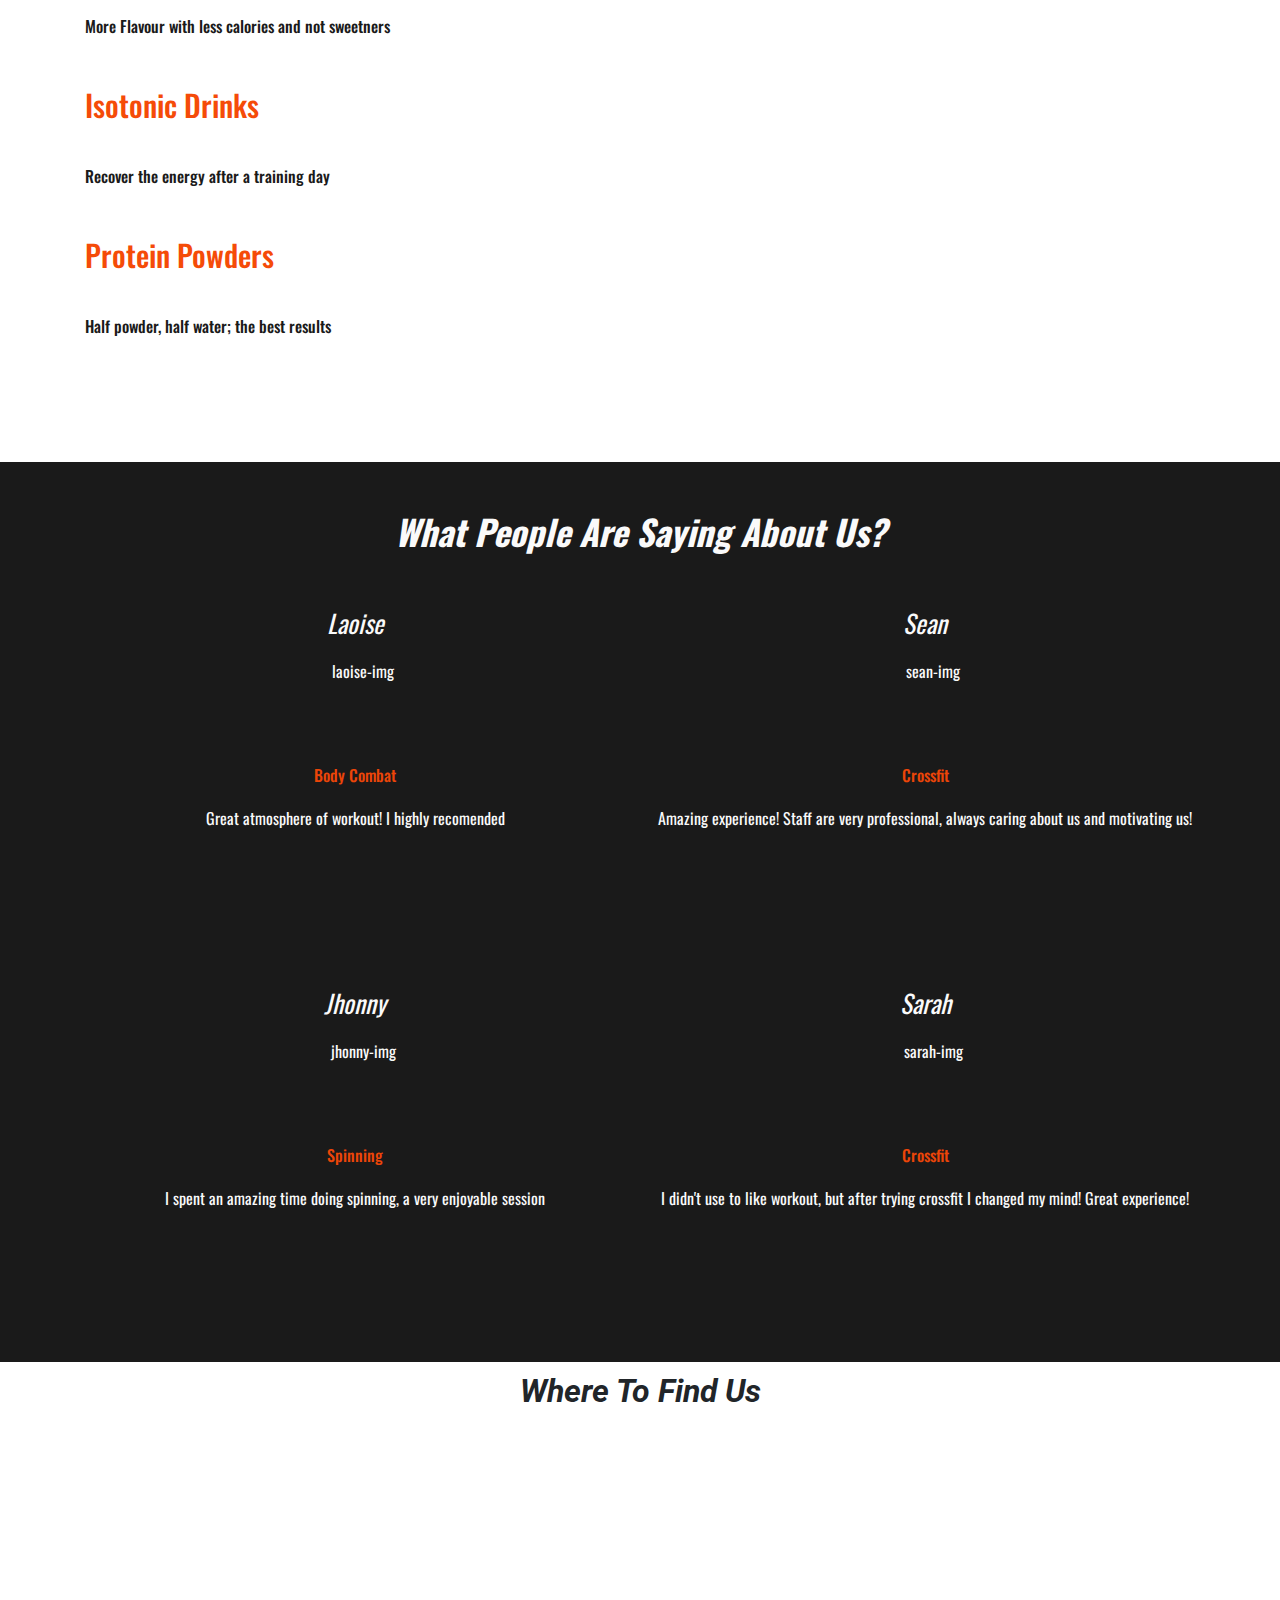
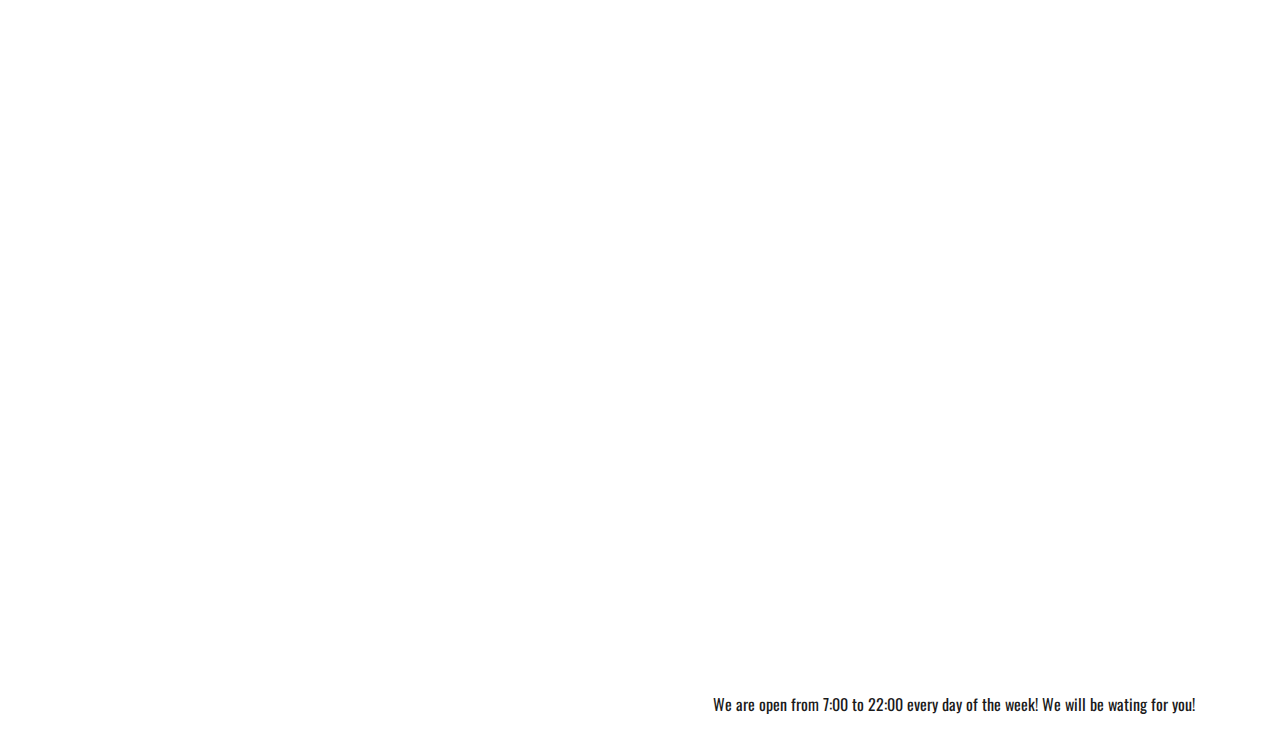
==== commit 63b7077a: "fixing grammatical errors throughout the webstie" ====
--- a/index.html
+++ b/index.html
@@ -20,10 +20,12 @@
 	<nav class="navbar navbar-expand-lg">
 		<div class="container">
 			<a class="navbar-brand logo-brand" href="index.html">Spartak Gym</a>
+			<!-- Bars Icon-->
 			<button class="navbar-toggler" type="button" data-toggle="collapse" data-target="#navbarSupportedContent" aria-controls="navbarSupportedContent" aria-expanded="false" aria-label="Toggle navigation">
     <i class="fas fa-bars"></i>
   </button>
-
+			<!-- /Bars Icon-->
+            <!-- Collapse Menu-->
 			<div class="collapse navbar-collapse" id="navbarSupportedContent">
 				<ul class="navbar-nav ml-auto">
 					<li class="nav-item">
@@ -37,6 +39,7 @@
 					</li>
 				</ul>
 			</div>
+            <!-- /Collapse Menu-->
 		</div>
 	</nav>
 	<!--/Navbar-->
@@ -55,7 +58,7 @@
 	</section>
 	<!--/Hero Section-->
 	<!--Motivation-->
-	<section class="motivation">
+	<section class="motivation-bg">
 		<div class="container">
 			<div class="row">
 				<div class="col">
@@ -64,15 +67,15 @@
 						<span class="head-line">Why will you be waiting? </span>
 						<br>
 
-						<span class="head-line">If you can start now, never is too late.</span> <br>
+						<span class="head-line">If you can start now, Do it!.  Never is too late.</span> <br>
 
 						<span class="head-line">
                          Every single day of the year is
-						the best day to start to build your body. Don't wait until new year the moment is now.
+						the best day to start to build your body. Don't wait until new year, the moment is now.
                      </span>
 						<br>
 						<span class="head-line">
-                            Does notá
+                            Does not
 						matter how your capacities are, we will be helping you to get your goals and improve daily.
                          </span></p>
 					<div class="embed-responsive embed-responsive-16by9 col-sm-12">
@@ -95,15 +98,15 @@
 				</div>
 				<div class="col-12 col-lg-6 exercise-text">
 					<h4>Crossfit</h4>
-					<p>Don't focus just in one part of your body with these way to train you will practice several
-						exercises following a high intensity, been able to train all the body in one class.</p>
+					<p>Don't focus just in one part of your body, with these way to train you will practice several
+						exercises following a high intensity, you will be able to train all the body in one class.</p>
 					<h4>Body Combat</h4>
 					<p>Do you like taekwondo, karate or boxing? Thanks to body combat you will be able to practice all
 						of them at the rythme of the music just in one groupal session.</p>
 					<h4>Stretch</h4>
-					<p>We cannot forget about stretching one of the most important moments while we are practicing
-						sports. In these class you will be stretching your muscle getting more flexibility and feeling
-						more confortable with your body</p>
+					<p>We cannot forget about stretching, one of the most important moments while we are practicing
+						sports. In these class you will be stretching your muscles getting more flexibility and feeling
+						more confortable with your body.</p>
 					<h4>Spinning</h4>
 					<p>Ready for a race? Once you get ready in your bike we will be mixing intervals of high intensity
 						and recovery.</p>
@@ -123,14 +126,12 @@
 		<div class="container">
 			<div class="row">
 				<div class="col products-header">
-					<a href="/productwebsite" target="_blank">
-						<h2>Check What We Have On Store!!</h2>
-					</a>
+					<h2>Check What We Have On Store!!</h2>
 				</div>
 			</div>
 			<div class="row">
 				<div class="col-lg-6 text-products">
-					<div class="container">
+					
 						<div class="text-product">
 							<h5>Milk Shake</h5>
 							<p>The best taste, the best nutrients</p>
@@ -155,7 +156,7 @@
 							<a href="/product-website" target="_blank">
 							</a>
 						</div>
-					</div>
+					
 				</div>
 				<div class="d-none d-lg-block col-lg-6 product-image">
 
@@ -166,7 +167,7 @@
 	<!--/Products-->
 
 	<!--Opinion-->
-	<section class="opinion opinion-bg">
+	<section class="opinion-bg">
 		<div class="container">
 			<div class="row">
 				<div class="col">
@@ -178,7 +179,7 @@
 					<h3 class="opinion-sub-header">Laoise</h3>
 					<img src="assets/images/imageGirlOne.jpg" alt="laoise-img" class="opinion-img d-none d-md-block">
 					<h6>Body Combat</h6>
-					<p>Grat atmosphere of workout! I highly recomend</p>
+					<p>Great atmosphere of workout! I highly recomended</p>
 				</div>
 				<div class="col-md-6 col-lg-6">
 					<h3 class="opinion-sub-header">Sean</h3>
@@ -198,7 +199,7 @@
 					<h3 class="opinion-sub-header">Sarah</h3>
 					<img src="assets/images/imageGirlSecond.jpg" alt="sarah-img" class="opinion-img d-none d-md-block">
 					<h6>Crossfit</h6>
-					<p>I didn't use to like workout, but after trying crossfit i changed my mind! great experience!</p>
+					<p>I didn't use to like workout, but after trying crossfit I changed my mind! Great experience!</p>
 				</div>
 			</div>
 		</div>
@@ -209,11 +210,11 @@
 		<div class="container">
 			<div class="row">
 				<div class="col-12 location">
-                <h2 class="location-header">Where To Find Us</h2>
+					<h2 class="location-header">Where To Find Us</h2>
 					<iframe
 						src="https://www.google.com/maps/embed?pb=!1m18!1m12!1m3!1d3280.886918277588!2d-55.706773685606095!3d-34.68280338043908!2m3!1f0!2f0!3f0!3m2!1i1024!2i768!4f13.1!3m3!1m2!1s0x95a01d057c825479%3A0x8a7ae8ecb82d20e7!2sClub%20Social%20y%20Deportivo%20Soca!5e0!3m2!1sen!2sie!4v1603006170565!5m2!1sen!2sie"
-						width="100" height="100" style="border:0;" allowfullscreen=""
-						aria-hidden="false" tabindex="0" class="map"></iframe>
+						width="100" height="100" style="border:0;" allowfullscreen="" aria-hidden="false" tabindex="0"
+						class="map"></iframe>
 				</div>
 			</div>
 		</div>
@@ -223,6 +224,7 @@
 	<footer class="footer-site">
 		<div class="container">
 			<div class="row">
+            <!-- Social Links-->
 				<div class="col-sm-12 col-md-4 col-lg-4">
 					<div class="icon-footer">
 						<a href="http://www.facebook.com" target="_blank">
@@ -239,9 +241,10 @@
 						</a>
 					</div>
 				</div>
+                <!-- Opening Hours-->
 				<div class="d-none d-md-block col-md-8 col-lg-8">
 					<div class="time">
-						<p>We are open from 7:00 to 22:00 every day of the week! we will be wating for you!</p>
+						<p>We are open from 7:00 to 22:00 every day of the week! We will be wating for you!</p>
 					</div>
 				</div>
 			</div>
--- a/assets/css/style.css
+++ b/assets/css/style.css
@@ -5,8 +5,6 @@
 body {
     font-family: 'Oswald', sans-serif;
 }
-
-/*---------------------------------------------UTILITIES */
 
 /*---------------------------------------------NAVBAR */
 
@@ -84,7 +82,7 @@
 
 /*---------------------------------------------MOTIVATION */
 
-.motivation {
+.motivation-bg {
     text-align: center;
     height: 100vh;
     display: flex;
@@ -92,7 +90,7 @@
     overflow: scroll;
 }
 
-.motivation h2 {
+.motivation-bg h2 {
     font-family: 'Roboto', sans-serif;
     font-style: italic;
     font-weight: 700;
@@ -111,10 +109,11 @@
     font-size: 25px;
     font-weight: 700;
     color: #1a1a1a;
+    line-height: 60px;
 }
 
 .embed-responsive {
-    width: 40%;
+    width: 80%;
     margin: auto;
     margin-top: 110px;
 }
@@ -141,6 +140,7 @@
 .exercise-text {
     font-style: italic;
     margin-top: 10px;
+    line-height: 40px;
 }
 
 .exercise-text h4 {
@@ -156,33 +156,31 @@
 
 /*---------------------------------------------Products */
 
-.products {
+.products-bg {
     background: #fafafa;
-    height: 100vh;
-    overflow: auto;
-}
-
-.products-header a {
-    text-decoration: none;
+    height: 100%;
+    overflow: scroll;
 }
 
 .products-header h2 {
     font-size: 33px;
     font-weight: 700;
     text-align: center;
-    margin-top: 40px;
-    margin-bottom: 30px;
-    color: #1a1a1a;
+    color: #1a1a1a;
+    height: 15vh;
+    margin-top: 25px;
 
 }
 
 .text-products {
-    height: 100vh;
+    height: 75vh;
+    overflow: scroll;
 }
 
 .text-product {
     color: #1a1a1a;
-    
+    height: auto;
+    line-height: 10vh;
 }
 
 .text-product h5 {
@@ -191,13 +189,14 @@
 }
 
 .text-product p {
-    margin-bottom: 40px;
+    font-weight: 500;
 }
 
 .product-image {
     height: 75vh;
     background: url(../images/product-image.jpg);
     background-size: cover;
+    background-position: bottom;
 }
 
 /*---------------------------------------------Opinion */
@@ -213,6 +212,8 @@
     margin-bottom: 0;
     padding-bottom: 0;
     text-align: center;
+    line-height: 50px;
+    height: 380px;
 }
 
 .opinion-header {
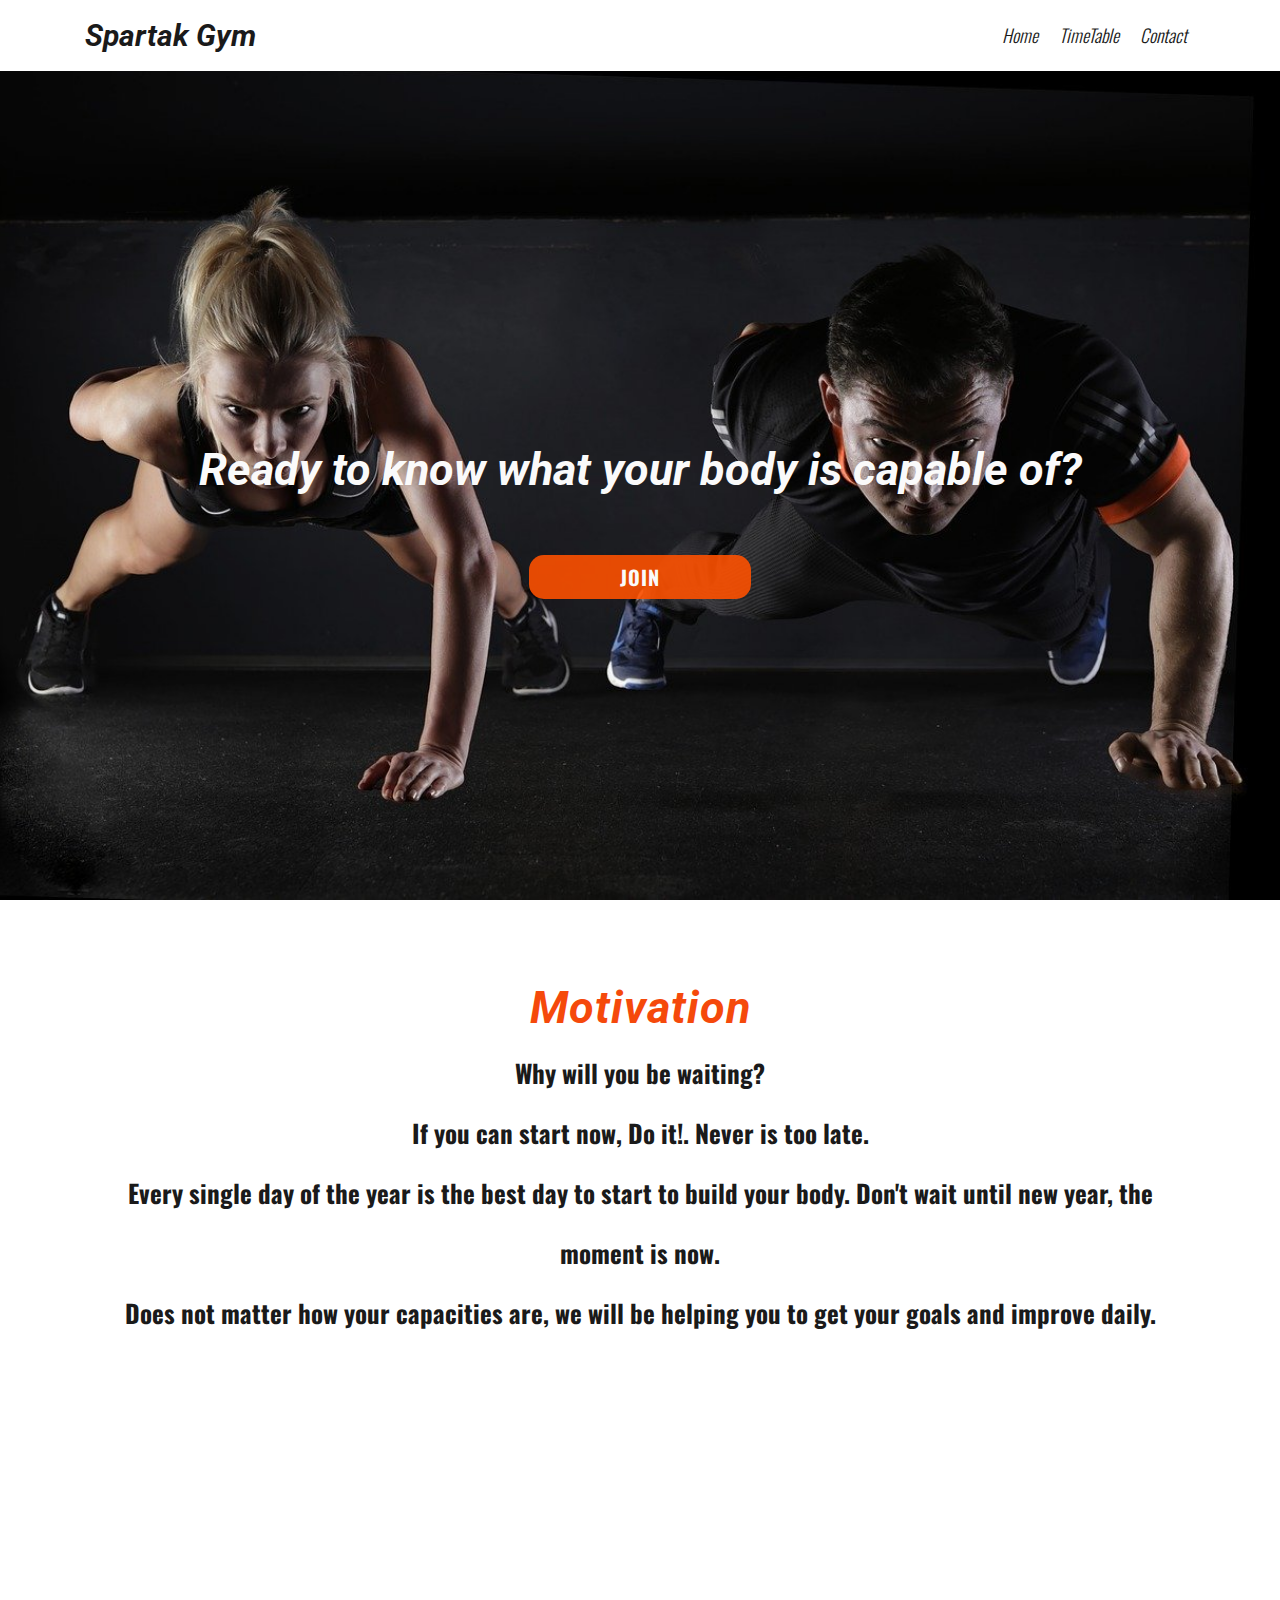
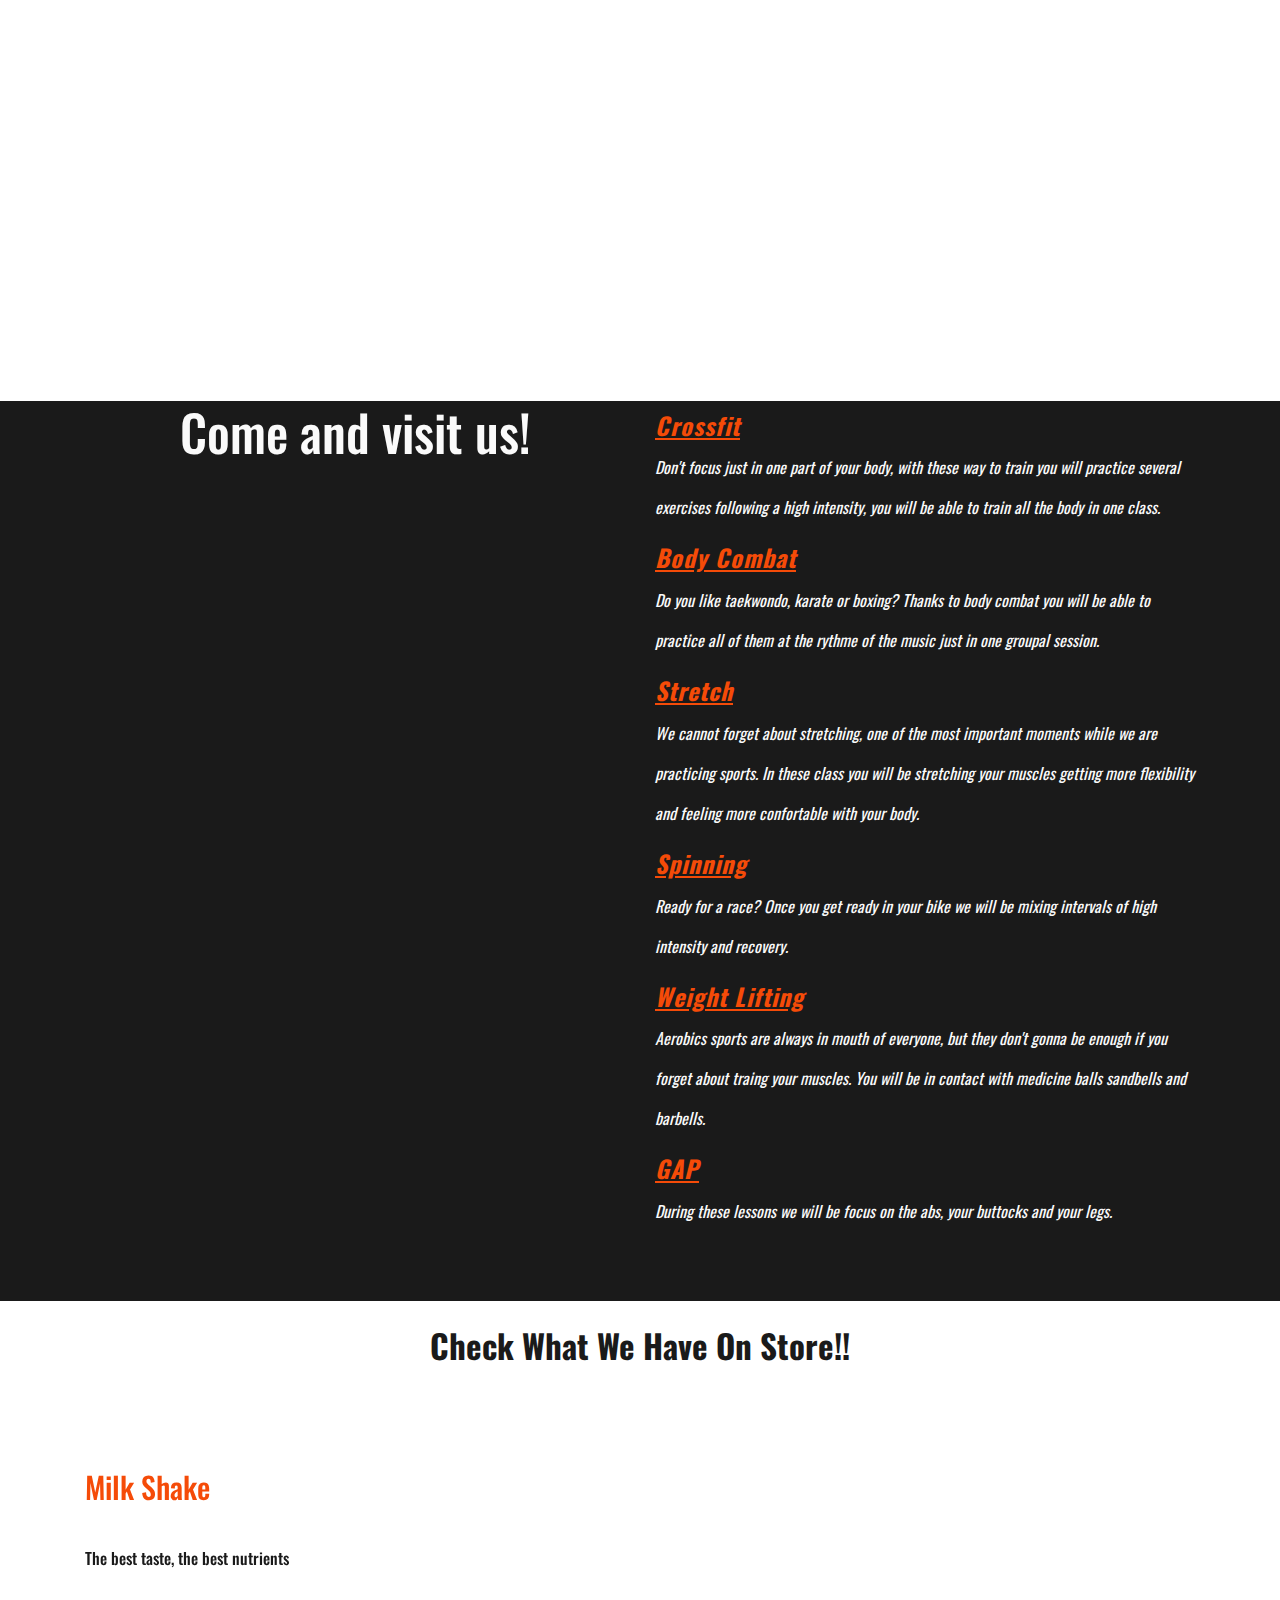
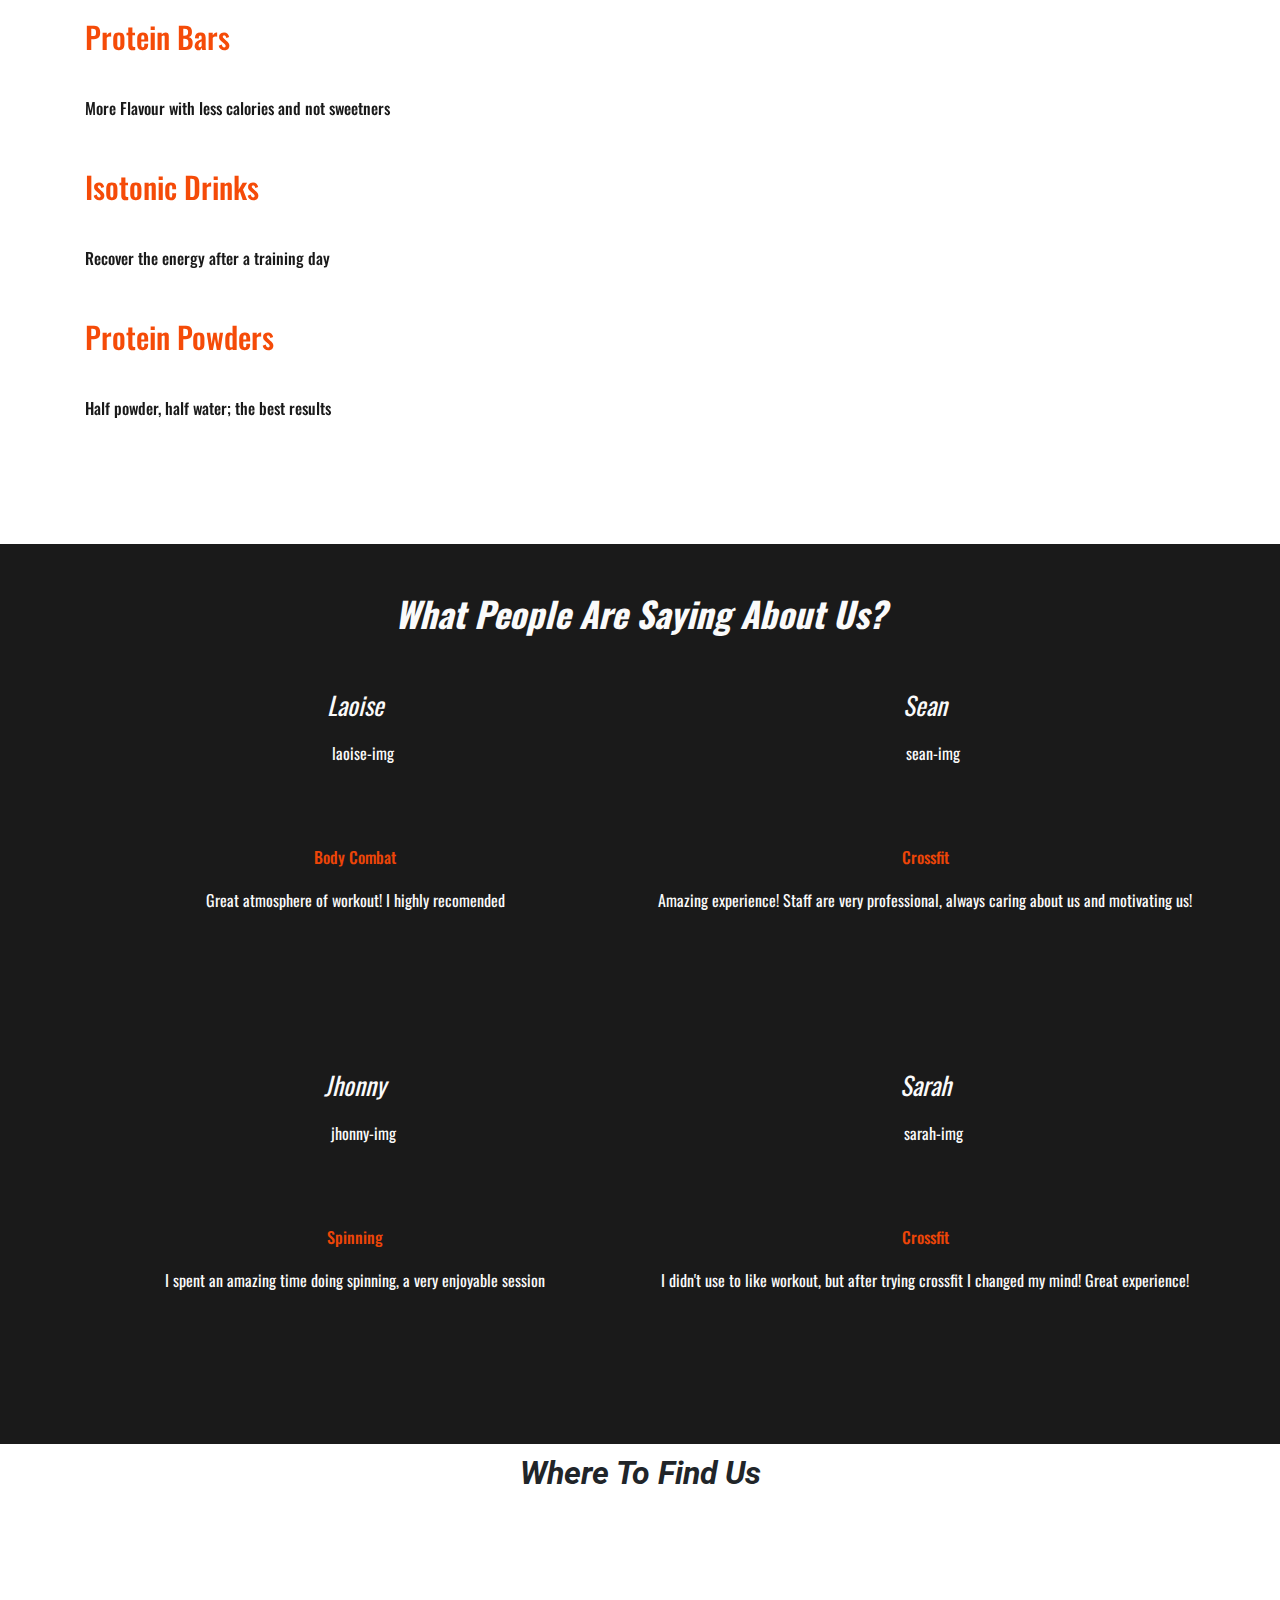
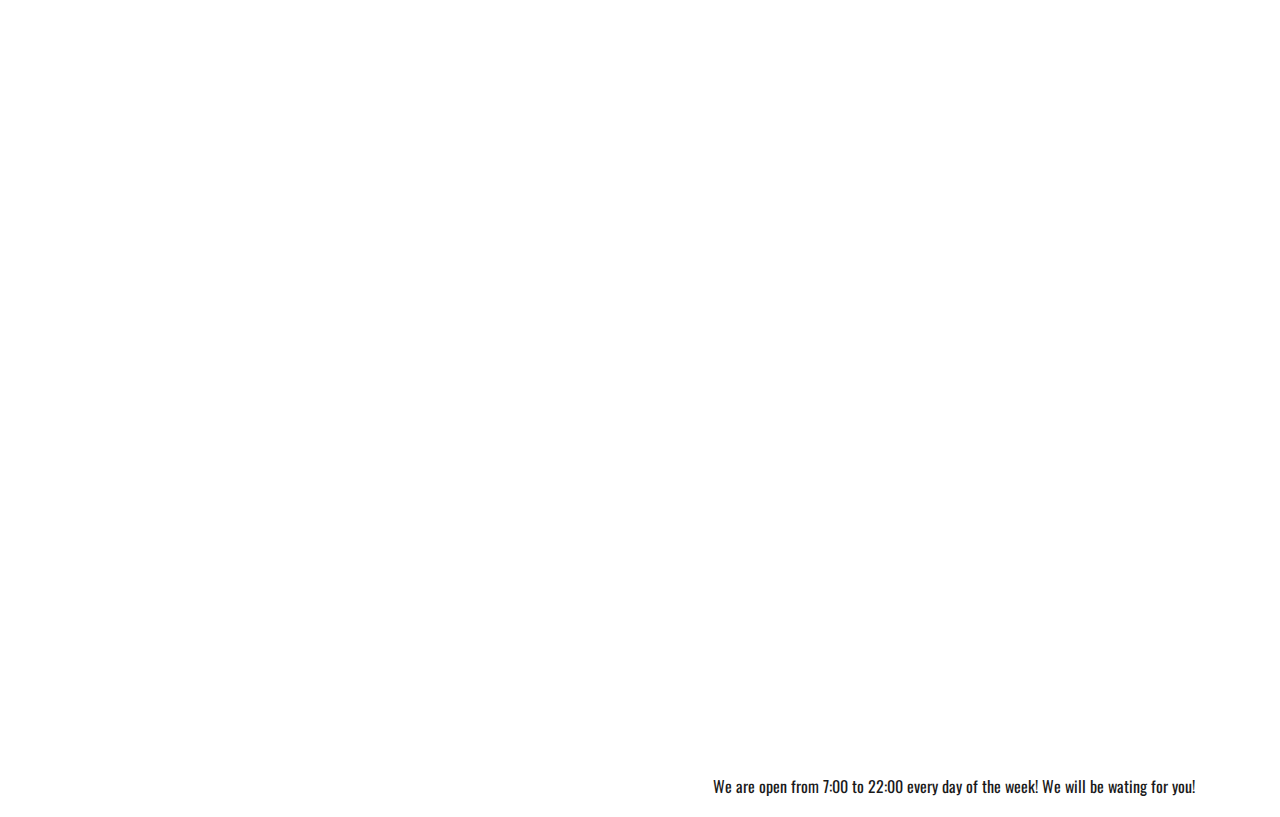
==== commit 0ef58650: "Fixed few errors on layout" ====
--- a/index.html
+++ b/index.html
@@ -21,11 +21,12 @@
 		<div class="container">
 			<a class="navbar-brand logo-brand" href="index.html">Spartak Gym</a>
 			<!-- Bars Icon-->
-			<button class="navbar-toggler" type="button" data-toggle="collapse" data-target="#navbarSupportedContent" aria-controls="navbarSupportedContent" aria-expanded="false" aria-label="Toggle navigation">
-    <i class="fas fa-bars"></i>
-  </button>
+			<button class="navbar-toggler" type="button" data-toggle="collapse" data-target="#navbarSupportedContent"
+				aria-controls="navbarSupportedContent" aria-expanded="false" aria-label="Toggle navigation">
+				<i class="fas fa-bars"></i>
+			</button>
 			<!-- /Bars Icon-->
-            <!-- Collapse Menu-->
+			<!-- Collapse Menu-->
 			<div class="collapse navbar-collapse" id="navbarSupportedContent">
 				<ul class="navbar-nav ml-auto">
 					<li class="nav-item">
@@ -39,7 +40,7 @@
 					</li>
 				</ul>
 			</div>
-            <!-- /Collapse Menu-->
+			<!-- /Collapse Menu-->
 		</div>
 	</nav>
 	<!--/Navbar-->
@@ -49,7 +50,7 @@
 			<div class="row">
 				<div class="col hero-text">
 					<h1>Ready to know what your body is capable of?</h1>
-					<a href="/login" class="btn btn-bg">
+					<a href="#" class="btn btn-bg">
 						Join
 					</a>
 				</div>
@@ -67,17 +68,18 @@
 						<span class="head-line">Why will you be waiting? </span>
 						<br>
 
-						<span class="head-line">If you can start now, Do it!.  Never is too late.</span> <br>
+						<span class="head-line">If you can start now, Do it!. Never is too late.</span> <br>
 
 						<span class="head-line">
-                         Every single day of the year is
-						the best day to start to build your body. Don't wait until new year, the moment is now.
-                     </span>
+							Every single day of the year is
+							the best day to start to build your body. Don't wait until new year, the moment is now.
+						</span>
 						<br>
 						<span class="head-line">
-                            Does not
-						matter how your capacities are, we will be helping you to get your goals and improve daily.
-                         </span></p>
+							Does not
+							matter how your capacities are, we will be helping you to get your goals and improve daily.
+						</span>
+					</p>
 					<div class="embed-responsive embed-responsive-16by9 col-sm-12">
 						<iframe class="embed-responsive-item motivaton-video"
 							src="https://www.youtube.com/embed/M7RwzSuvTgs"
@@ -131,32 +133,32 @@
 			</div>
 			<div class="row">
 				<div class="col-lg-6 text-products">
-					
-						<div class="text-product">
-							<h5>Milk Shake</h5>
-							<p>The best taste, the best nutrients</p>
-							<a href="/product-website" target="_blank">
-							</a>
-						</div>
-						<div class="text-product">
-							<h5>Protein Bars</h5>
-							<p>More Flavour with less calories and not sweetners</p>
-							<a href="/product-website" target="_blank">
-							</a>
-						</div>
-						<div class="text-product">
-							<h5>Isotonic Drinks</h5>
-							<p>Recover the energy after a training day</p>
-							<a href="/product-website" target="_blank">
-							</a>
-						</div>
-						<div class="text-product">
-							<h5>Protein Powders</h5>
-							<p>Half powder, half water; the best results</p>
-							<a href="/product-website" target="_blank">
-							</a>
-						</div>
-					
+
+					<div class="text-product">
+						<h5>Milk Shake</h5>
+						<p>The best taste, the best nutrients</p>
+						<a href="/product-website" target="_blank">
+						</a>
+					</div>
+					<div class="text-product">
+						<h5>Protein Bars</h5>
+						<p>More Flavour with less calories and not sweetners</p>
+						<a href="/product-website" target="_blank">
+						</a>
+					</div>
+					<div class="text-product">
+						<h5>Isotonic Drinks</h5>
+						<p>Recover the energy after a training day</p>
+						<a href="/product-website" target="_blank">
+						</a>
+					</div>
+					<div class="text-product">
+						<h5>Protein Powders</h5>
+						<p>Half powder, half water; the best results</p>
+						<a href="/product-website" target="_blank">
+						</a>
+					</div>
+
 				</div>
 				<div class="d-none d-lg-block col-lg-6 product-image">
 
@@ -224,7 +226,7 @@
 	<footer class="footer-site">
 		<div class="container">
 			<div class="row">
-            <!-- Social Links-->
+				<!-- Social Links-->
 				<div class="col-sm-12 col-md-4 col-lg-4">
 					<div class="icon-footer">
 						<a href="http://www.facebook.com" target="_blank">
@@ -241,7 +243,7 @@
 						</a>
 					</div>
 				</div>
-                <!-- Opening Hours-->
+				<!-- Opening Hours-->
 				<div class="d-none d-md-block col-md-8 col-lg-8">
 					<div class="time">
 						<p>We are open from 7:00 to 22:00 every day of the week! We will be wating for you!</p>
@@ -256,13 +258,13 @@
 	<!--BootStrap JavaScript and jQuery-->
 	<script src="https://code.jquery.com/jquery-3.5.1.slim.min.js"
 		integrity="sha384-DfXdz2htPH0lsSSs5nCTpuj/zy4C+OGpamoFVy38MVBnE+IbbVYUew+OrCXaRkfj" crossorigin="anonymous">
-	</script>
+		</script>
 	<script src="https://cdn.jsdelivr.net/npm/popper.js@1.16.1/dist/umd/popper.min.js"
 		integrity="sha384-9/reFTGAW83EW2RDu2S0VKaIzap3H66lZH81PoYlFhbGU+6BZp6G7niu735Sk7lN" crossorigin="anonymous">
-	</script>
+		</script>
 	<script src="https://stackpath.bootstrapcdn.com/bootstrap/4.5.2/js/bootstrap.min.js"
 		integrity="sha384-B4gt1jrGC7Jh4AgTPSdUtOBvfO8shuf57BaghqFfPlYxofvL8/KUEfYiJOMMV+rV" crossorigin="anonymous">
-	</script>
+		</script>
 </body>
 
 </html>--- a/assets/css/style.css
+++ b/assets/css/style.css
@@ -4,6 +4,7 @@
 
 body {
     font-family: 'Oswald', sans-serif;
+    min-height: 100vh;
 }
 
 /*---------------------------------------------NAVBAR */
@@ -74,17 +75,19 @@
     font-weight: 700;
     text-transform: uppercase;
     margin-top: 50px;
+    transition: all .5s;
 }
 
 .btn-bg:hover {
-    color: #fafafa;
+    color: rgba(255, 81, 0, 0.89);
+    background: #fff;
 }
 
 /*---------------------------------------------MOTIVATION */
 
 .motivation-bg {
     text-align: center;
-    height: 100vh;
+    min-height: 100vh;
     display: flex;
     align-items: flex-start;
     overflow: scroll;
@@ -236,6 +239,7 @@
     height: 120px;
     border-radius: 50%;
     margin: auto;
+    object-fit: cover;
 }
 
 .opinion h6 {
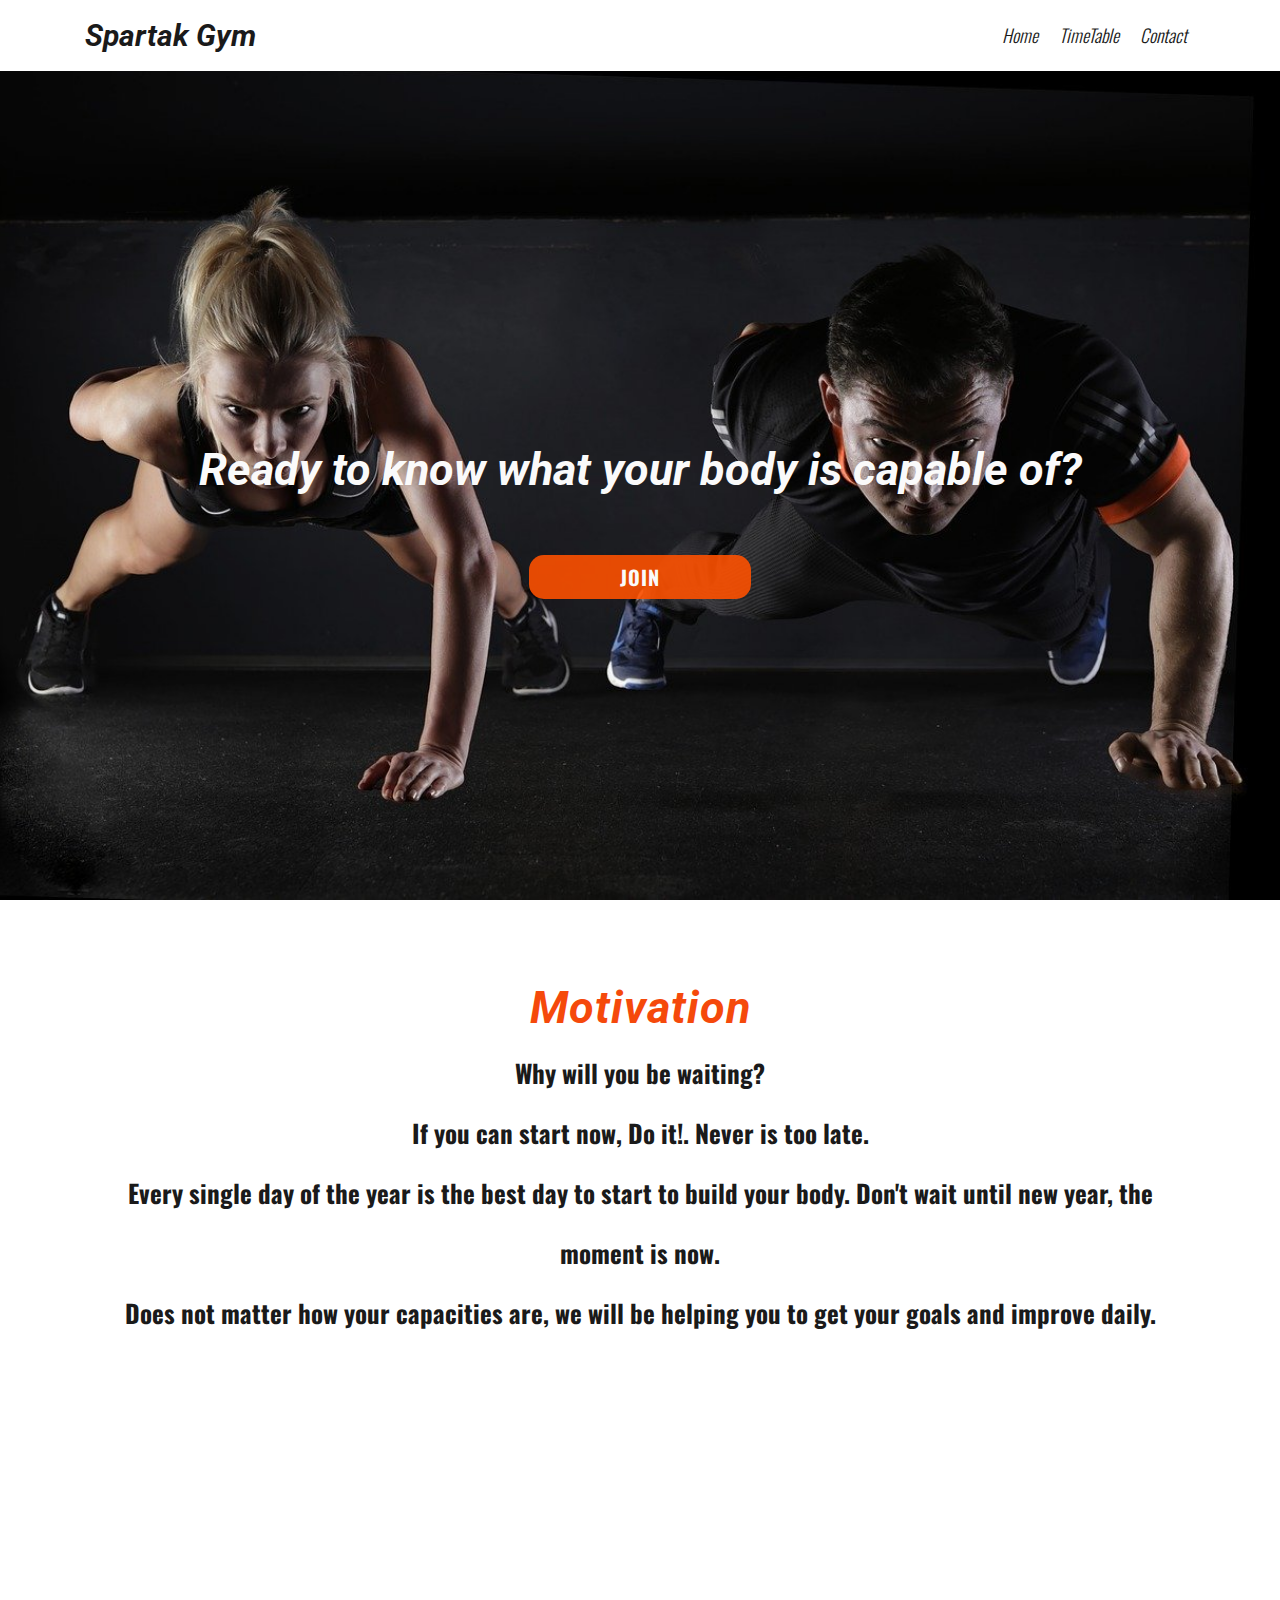
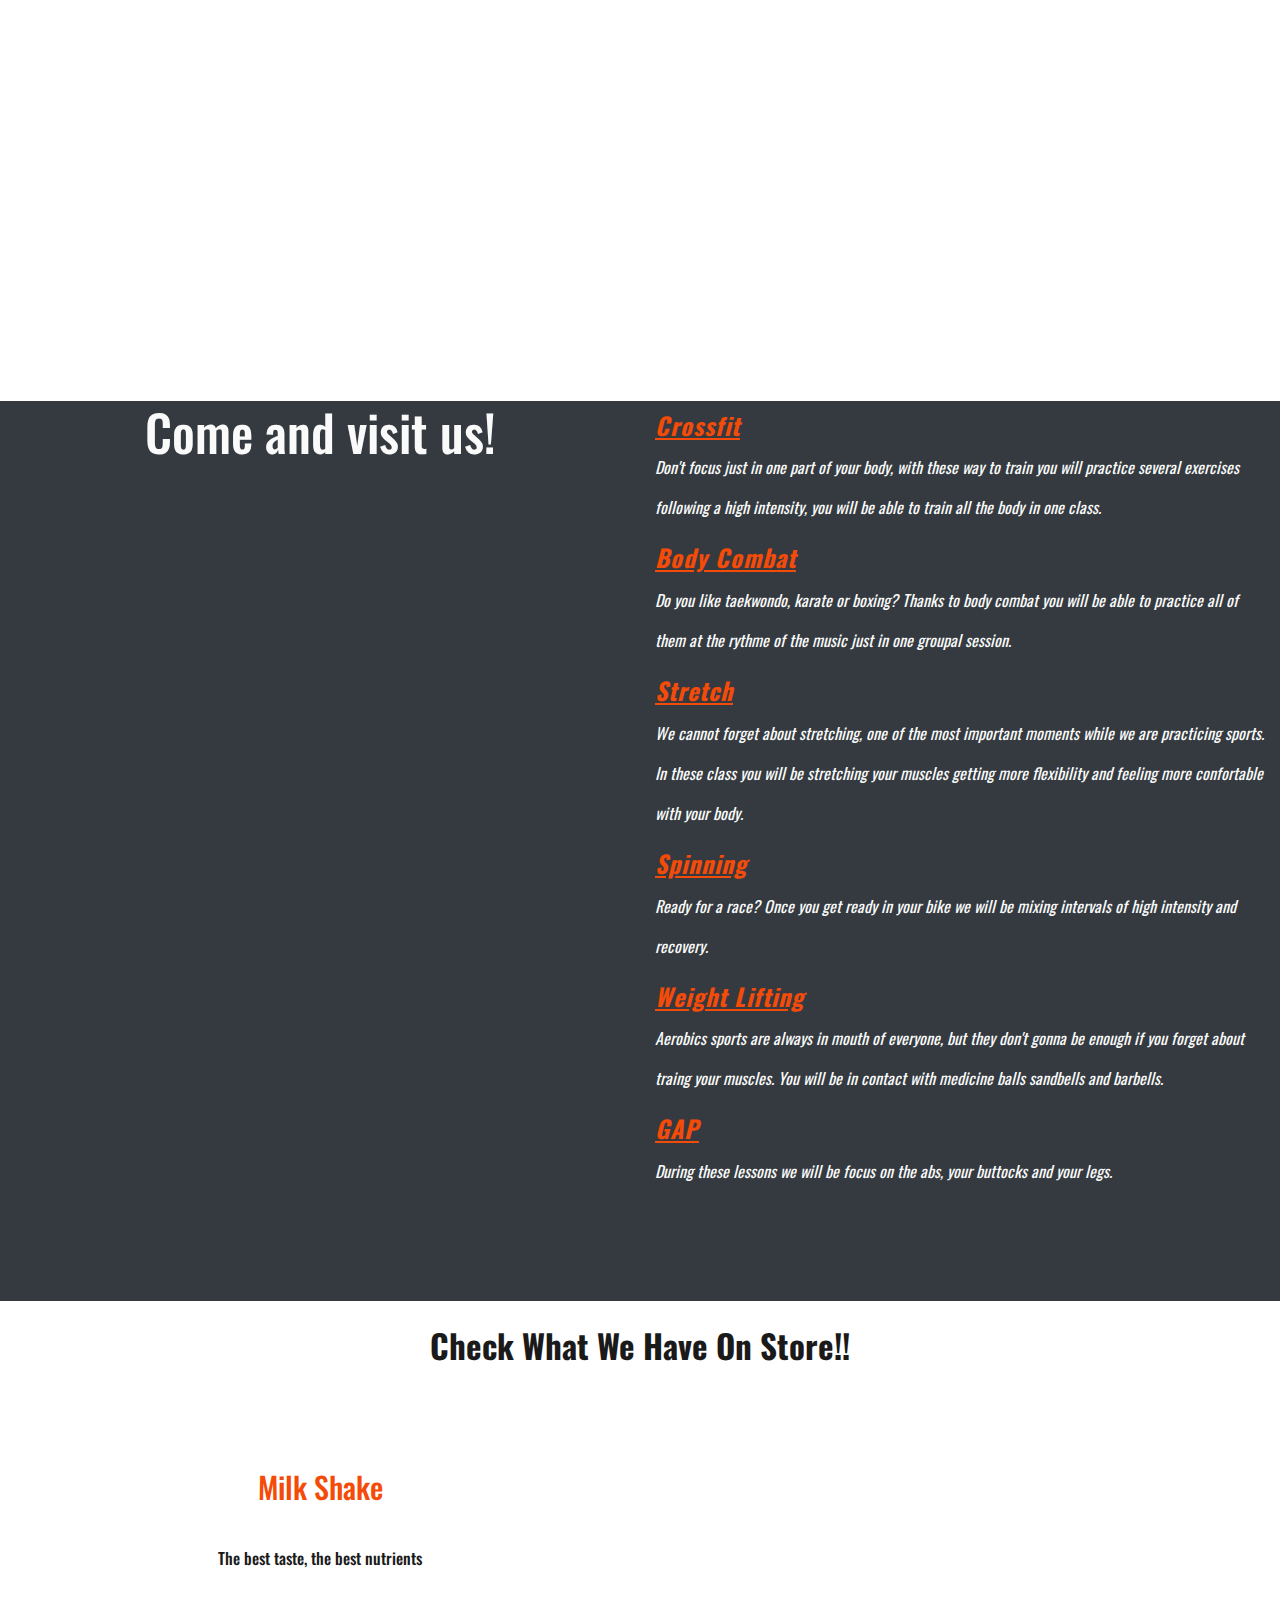
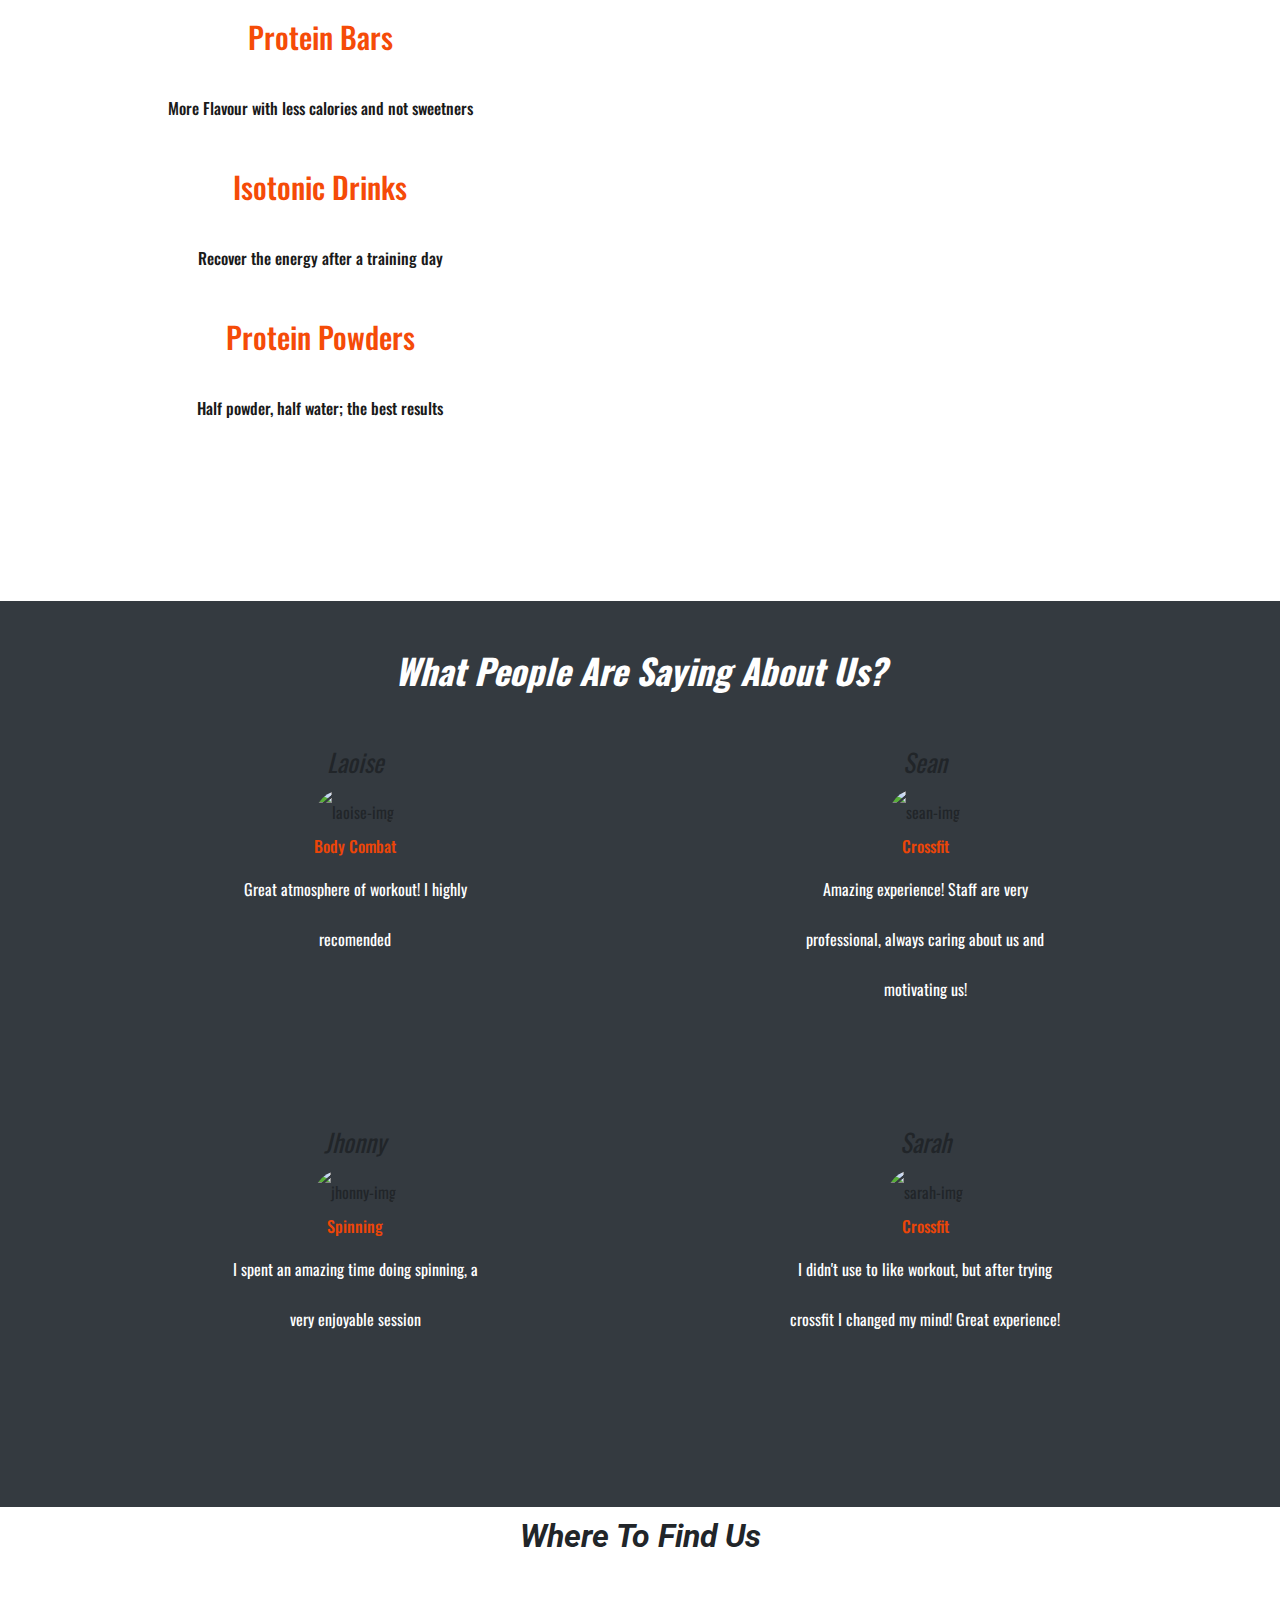
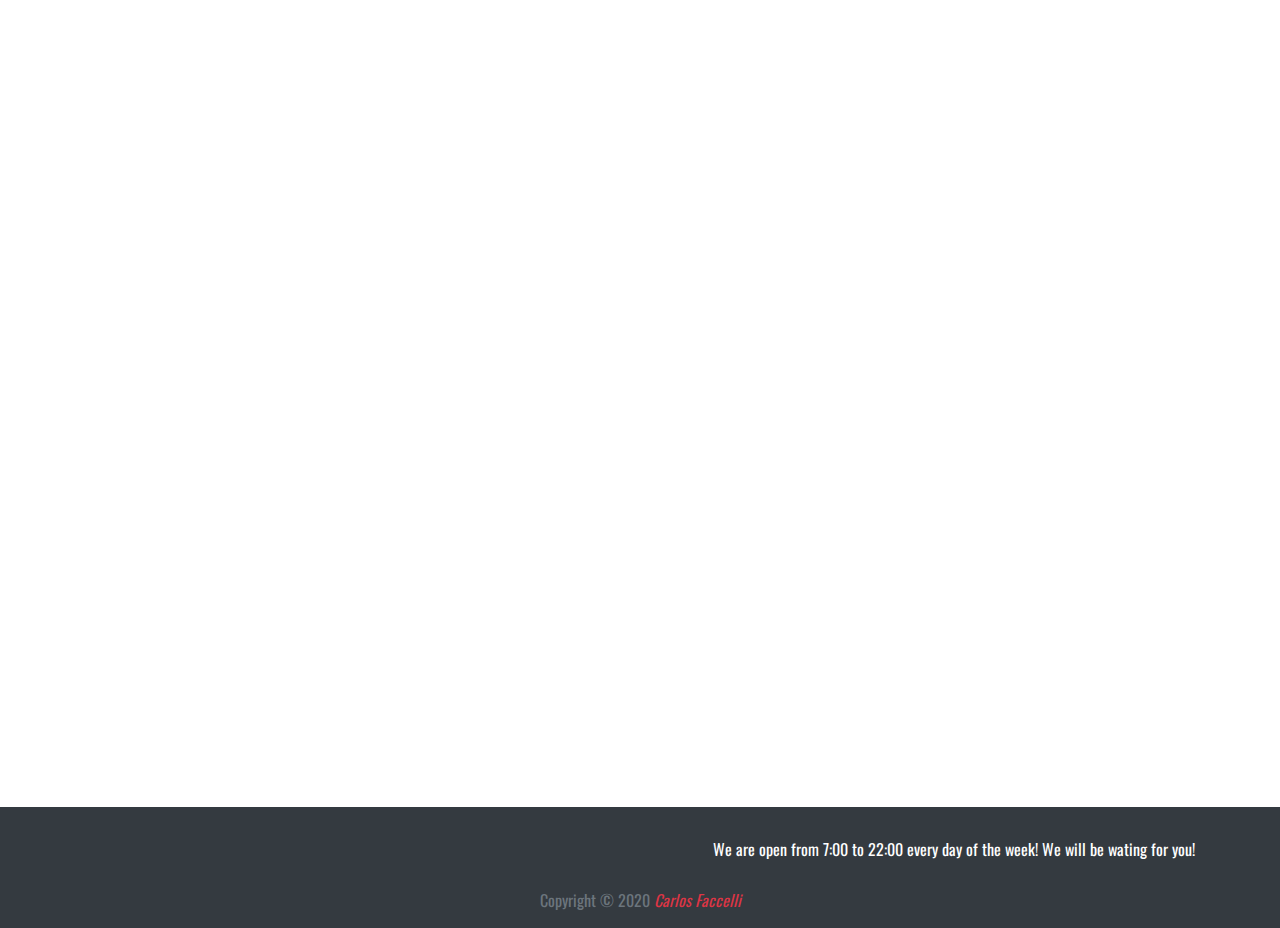
==== commit 220c2edf: "Fixed layout on index.html, changed bg color and added last line on footer" ====
--- a/index.html
+++ b/index.html
@@ -8,6 +8,8 @@
 	<!--BootStrapp-->
 	<link rel="stylesheet" href="https://stackpath.bootstrapcdn.com/bootstrap/4.5.2/css/bootstrap.min.css"
 		integrity="sha384-JcKb8q3iqJ61gNV9KGb8thSsNjpSL0n8PARn9HuZOnIxN0hoP+VmmDGMN5t9UJ0Z" crossorigin="anonymous">
+	<link href="https://cdn.jsdelivr.net/npm/bootstrap@5.1.3/dist/css/bootstrap.min.css" rel="stylesheet"
+		integrity="sha384-1BmE4kWBq78iYhFldvKuhfTAU6auU8tT94WrHftjDbrCEXSU1oBoqyl2QvZ6jIW3" crossorigin="anonymous">
 	<!--FontAwesome-->
 	<link rel="stylesheet" href="https://use.fontawesome.com/releases/v5.15.0/css/all.css"
 		integrity="sha384-OLYO0LymqQ+uHXELyx93kblK5YIS3B2ZfLGBmsJaUyor7CpMTBsahDHByqSuWW+q" crossorigin="anonymous">
@@ -50,9 +52,52 @@
 			<div class="row">
 				<div class="col hero-text">
 					<h1>Ready to know what your body is capable of?</h1>
-					<a href="#" class="btn btn-bg">
+					<button type="button" class="btn btn-bg" data-bs-toggle="modal" data-bs-target="#staticBackdrop">
 						Join
-					</a>
+						</a>
+						<!-- Button trigger modal -->
+				</div>
+				<!-- Modal -->
+				<div class="modal fade" id="staticBackdrop" data-bs-backdrop="static" data-bs-keyboard="false"
+					tabindex="-1" aria-labelledby="staticBackdropLabel" aria-hidden="true">
+					<div class="modal-dialog modal-dialog-centered">
+						<div class="modal-content">
+							<div class="modal-header text-center">
+								<h5 class="modal-title" id="staticBackdropLabel">Join Now!</h5>
+								<button type="button" class="btn-close" data-bs-dismiss="modal"
+									aria-label="Close"></button>
+							</div>
+							<div class="modal-body">
+								<form action="" class="form-group">
+									<div class="row mb-1">
+										<div class="col">
+											<input type="text" class="form-control" placeholder="First name"
+												aria-label="First name" required>
+										</div>
+										<div class="col">
+											<input type="text" class="form-control" placeholder="Last name"
+												aria-label="Last name" required>
+										</div>
+									</div>
+									<div class="row mt-1">
+										<div class="col">
+											<input type="password" id="password" class="form-control" placeholder="Password"
+												aria-label="Password" autocomplete="off" required>
+										</div>
+										<div class="col">
+											<input type="password" id="confirm_password" class="form-control" placeholder="Confirm Password"
+												aria-label="Confirm Password" autocomplete="off" required>
+										</div>
+									</div>
+									<div class="row text-center mt-3">
+										<div class="col">
+											<button type="submit" id="join-form" class="btn btn-sm btn-success">Join</button>
+										</div>
+									</div>
+								</form>
+							</div>
+						</div>
+					</div>
 				</div>
 			</div>
 		</div>
@@ -92,8 +137,8 @@
 	</section>
 	<!--/Motivation-->
 	<!--Exercise-->
-	<section class="exercise mt-5">
-		<div class="container">
+	<section class="bg-dark mt-5">
+		<div class="container-fluid">
 			<div class="row">
 				<div class="col-12 col-lg-6 exercise-bg">
 					<h2>Come and visit us!</h2>
@@ -124,15 +169,15 @@
 	</section>
 	<!--/Exercise-->
 	<!--Products-->
-	<section class="products">
-		<div class="container">
+	<section class="bg-white">
+		<div class="container-fluid">
 			<div class="row">
 				<div class="col products-header">
 					<h2>Check What We Have On Store!!</h2>
 				</div>
 			</div>
 			<div class="row">
-				<div class="col-lg-6 text-products">
+				<div class="col-lg-6 text-products text-center">
 
 					<div class="text-product">
 						<h5>Milk Shake</h5>
@@ -169,7 +214,7 @@
 	<!--/Products-->
 
 	<!--Opinion-->
-	<section class="opinion-bg">
+	<section class="bg-dark">
 		<div class="container">
 			<div class="row">
 				<div class="col">
@@ -177,38 +222,38 @@
 				</div>
 			</div>
 			<div class="row mt-3 opinion">
-				<div class="col-md-6 col-lg-6">
+				<div class="col-sm-12 col-md-6 col-lg-6">
 					<h3 class="opinion-sub-header">Laoise</h3>
-					<img src="assets/images/imageGirlOne.jpg" alt="laoise-img" class="opinion-img d-none d-md-block">
+					<img src="assets/images/imageGirlOne.jpg" alt="laoise-img" class="opinion-img">
 					<h6>Body Combat</h6>
-					<p>Great atmosphere of workout! I highly recomended</p>
-				</div>
-				<div class="col-md-6 col-lg-6">
+					<p class="text-white w-50 mx-auto">Great atmosphere of workout! I highly recomended</p>
+				</div>
+				<div class="col-sm-12 col-md-6 col-lg-6">
 					<h3 class="opinion-sub-header">Sean</h3>
-					<img src="assets/images/imageGuyOne.jpg" alt="sean-img" class="opinion-img d-none d-md-block">
+					<img src="assets/images/imageGuyOne.jpg" alt="sean-img" class="opinion-img">
 					<h6>Crossfit</h6>
-					<p>Amazing experience! Staff are very professional, always caring about us and motivating us!</p>
+					<p class="text-white w-50 mx-auto">Amazing experience! Staff are very professional, always caring about us and motivating us!</p>
 				</div>
 			</div>
 			<div class="row opinion text-center">
-				<div class="col-md-6 col-lg-6">
+				<div class="col-sm-12 col-md-6 col-lg-6">
 					<h3 class="opinion-sub-header">Jhonny</h3>
-					<img src="assets/images/imageGuySecond.jpg" alt="jhonny-img" class="opinion-img d-none d-md-block">
+					<img src="assets/images/imageGuySecond.jpg" alt="jhonny-img" class="opinion-img">
 					<h6>Spinning</h6>
-					<p>I spent an amazing time doing spinning, a very enjoyable session</p>
-				</div>
-				<div class="col-md-6 col-lg-6">
+					<p class="text-white w-50 mx-auto">I spent an amazing time doing spinning, a very enjoyable session</p>
+				</div>
+				<div class="col-sm-12 col-md-6 col-lg-6">
 					<h3 class="opinion-sub-header">Sarah</h3>
-					<img src="assets/images/imageGirlSecond.jpg" alt="sarah-img" class="opinion-img d-none d-md-block">
+					<img src="assets/images/imageGirlSecond.jpg" alt="sarah-img" class="opinion-img">
 					<h6>Crossfit</h6>
-					<p>I didn't use to like workout, but after trying crossfit I changed my mind! Great experience!</p>
+					<p class="text-white w-50 mx-auto">I didn't use to like workout, but after trying crossfit I changed my mind! Great experience!</p>
 				</div>
 			</div>
 		</div>
 	</section>
 	<!--/Opinion-->
 	<!-- Location -->
-	<section class="location">
+	<section class="bg-white location">
 		<div class="container">
 			<div class="row">
 				<div class="col-12 location">
@@ -223,7 +268,7 @@
 	</section>
 	<!-- /Location -->
 	<!--Footer-->
-	<footer class="footer-site">
+	<footer class="footer-site bg-dark text-white">
 		<div class="container">
 			<div class="row">
 				<!-- Social Links-->
@@ -248,6 +293,11 @@
 					<div class="time">
 						<p>We are open from 7:00 to 22:00 every day of the week! We will be wating for you!</p>
 					</div>
+				</div>
+			</div>
+			<div class="row text-center mx-auto">
+				<div class="col-12">
+					<p class="text-muted mt-2">Copyright &copy; 2020 <a href="https://github.com/CarlosFaccelli26" target="_blank" class="text-decoration-none text-danger"><em>Carlos Faccelli</em></p></a>
 				</div>
 			</div>
 		</div>
@@ -265,6 +315,9 @@
 	<script src="https://stackpath.bootstrapcdn.com/bootstrap/4.5.2/js/bootstrap.min.js"
 		integrity="sha384-B4gt1jrGC7Jh4AgTPSdUtOBvfO8shuf57BaghqFfPlYxofvL8/KUEfYiJOMMV+rV" crossorigin="anonymous">
 		</script>
+	<script src="https://cdn.jsdelivr.net/npm/bootstrap@5.1.3/dist/js/bootstrap.bundle.min.js"
+		integrity="sha384-ka7Sk0Gln4gmtz2MlQnikT1wXgYsOg+OMhuP+IlRH9sENBO0LRn5q+8nbTov4+1p"
+		crossorigin="anonymous"></script>
 </body>
 
 </html>--- a/assets/css/style.css
+++ b/assets/css/style.css
@@ -4,6 +4,16 @@
 
 body {
     font-family: 'Oswald', sans-serif;
+    min-height: 100vh;
+}
+
+.bg-black {
+    background: #1a1a1a;
+    min-height: 100vh;
+}
+
+.bg-white {
+    background: #fff;
     min-height: 100vh;
 }
 
@@ -83,6 +93,22 @@
     background: #fff;
 }
 
+.border-success {
+    border: 1px solid green;
+}
+
+.border-danger {
+    border: 1px solid red;
+}
+
+.invalid-password {
+    color: red;
+}
+
+.valid-password {
+    color: green;
+}
+
 /*---------------------------------------------MOTIVATION */
 
 .motivation-bg {
@@ -123,9 +149,6 @@
 
 /*---------------------------------------------Exercise */
 
-.exercise {
-    background: #1a1a1a;
-}
 .exercise-bg {
     background: url(../images/exercise.jpg);
     background-size: cover;
@@ -159,12 +182,6 @@
 
 /*---------------------------------------------Products */
 
-.products-bg {
-    background: #fafafa;
-    height: 100%;
-    overflow: scroll;
-}
-
 .products-header h2 {
     font-size: 33px;
     font-weight: 700;
@@ -205,10 +222,7 @@
 /*---------------------------------------------Opinion */
 
 .opinion-bg {
-    background: #1a1a1a;
-    color: #fafafa;
-    height: 100vh;
-    overflow: scroll;
+    color: #fff;
 }
 
 .opinion {
@@ -225,6 +239,7 @@
     font-weight: 700;
     font-style: italic;
     margin-bottom: 40px;
+    color: #fff;
 }
 
 .opinion-sub-header {
@@ -289,13 +304,18 @@
 
 .icon-footer a i {
     font-size: 30px;
-    color: black;
+    color: #fff;
     font-weight: 700;
     margin-right: 20px;
+    transition: all .5s ease;
+}
+
+.icon-footer a i:hover {
+    color: #f54b08;
 }
 
 .time {
-    color: #1a1a1a;
+    color: #fff;
     text-align: right;
     align-items: center;
     margin: auto;
@@ -308,6 +328,7 @@
 .timetable {
     background: black;
     padding-bottom: 20px;
+    min-height: calc(100vh - 150px);
 }
 
 .card {
@@ -361,6 +382,7 @@
 
 .contact-bg {
     background: #1a1a1a;
+    min-height: calc(100vh - 150px);
 }
 .form-section {
     padding-bottom: 10px;
@@ -417,6 +439,10 @@
 
 @media (max-width: 812px) {
     .opinion-bg {
+        height: auto;
+    }
+
+    .opinion {
         height: auto;
     }
 }
@@ -430,6 +456,10 @@
         justify-content: space-between;
         padding-bottom: 40px;
     }
+
+    .footer-site p {
+        margin-top: 3rem!important;   
+    }
 }
 
 /*---------------------------------------------Contact */
